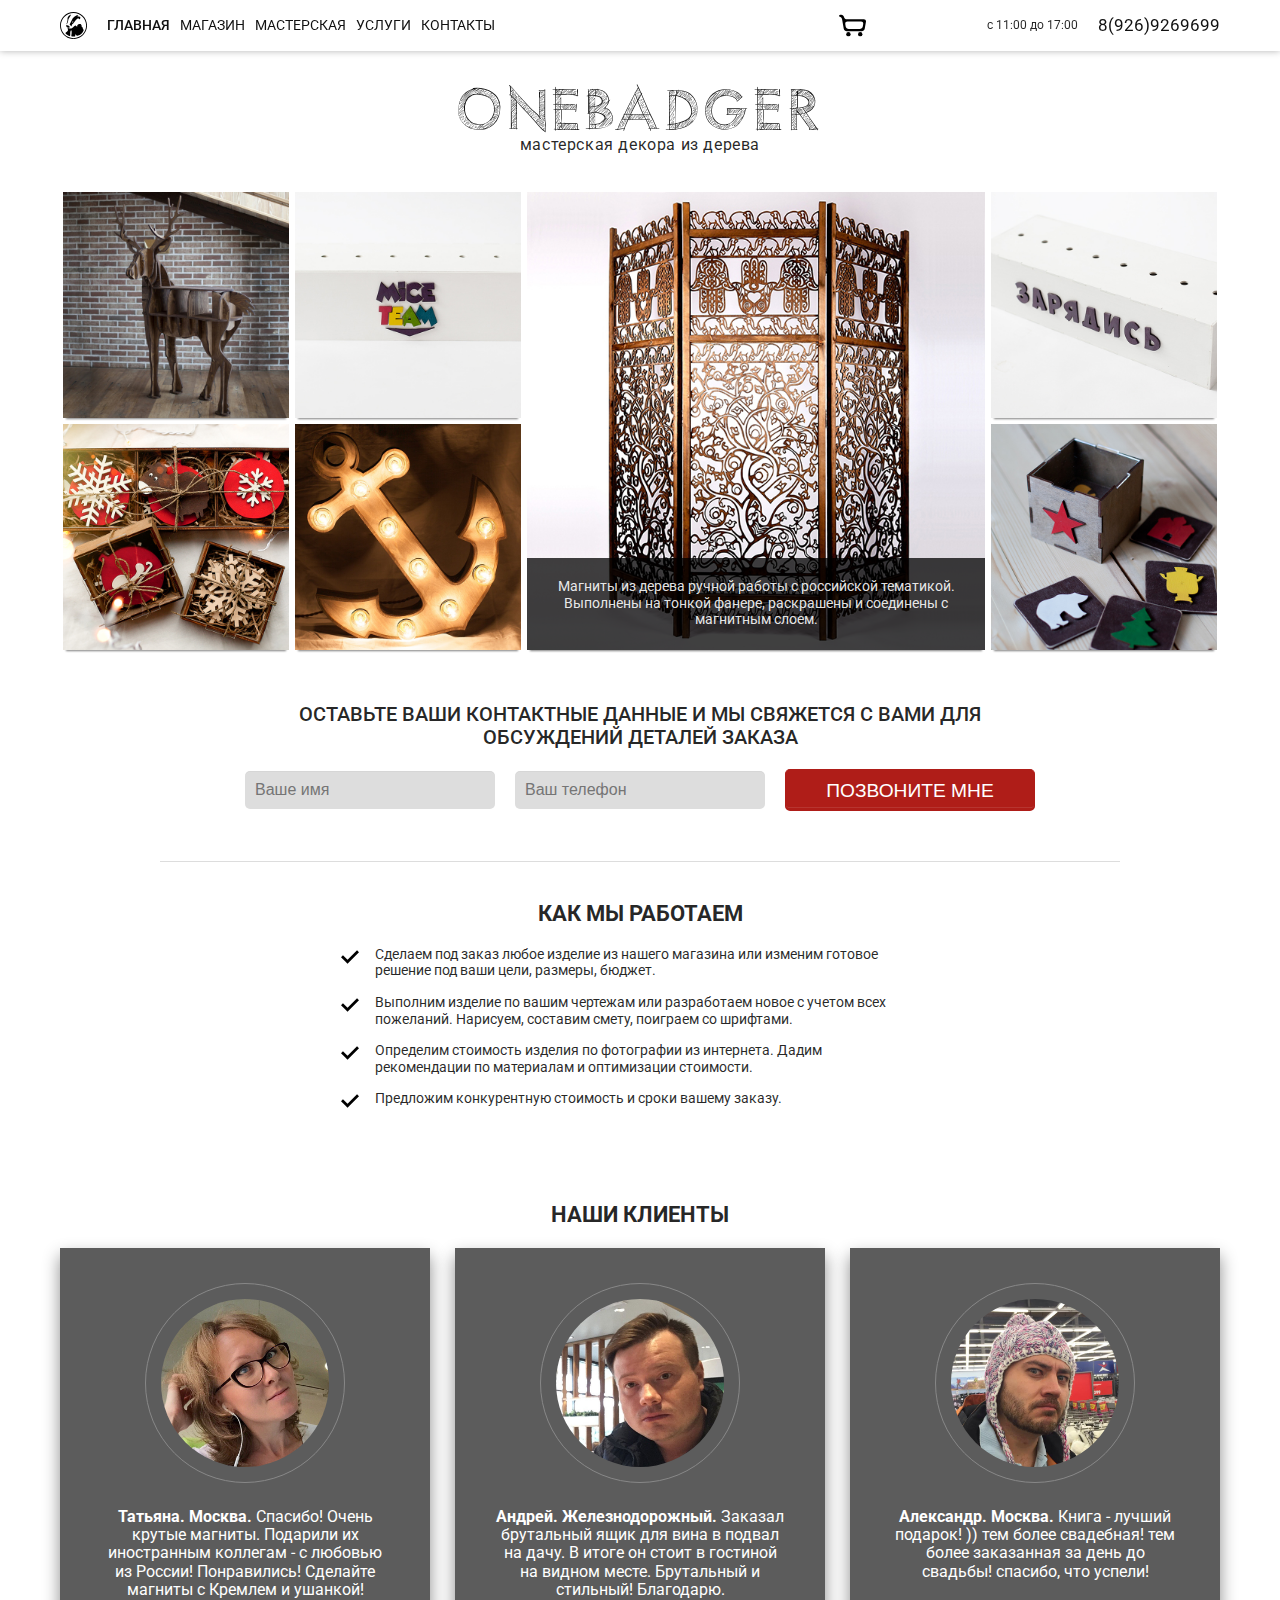
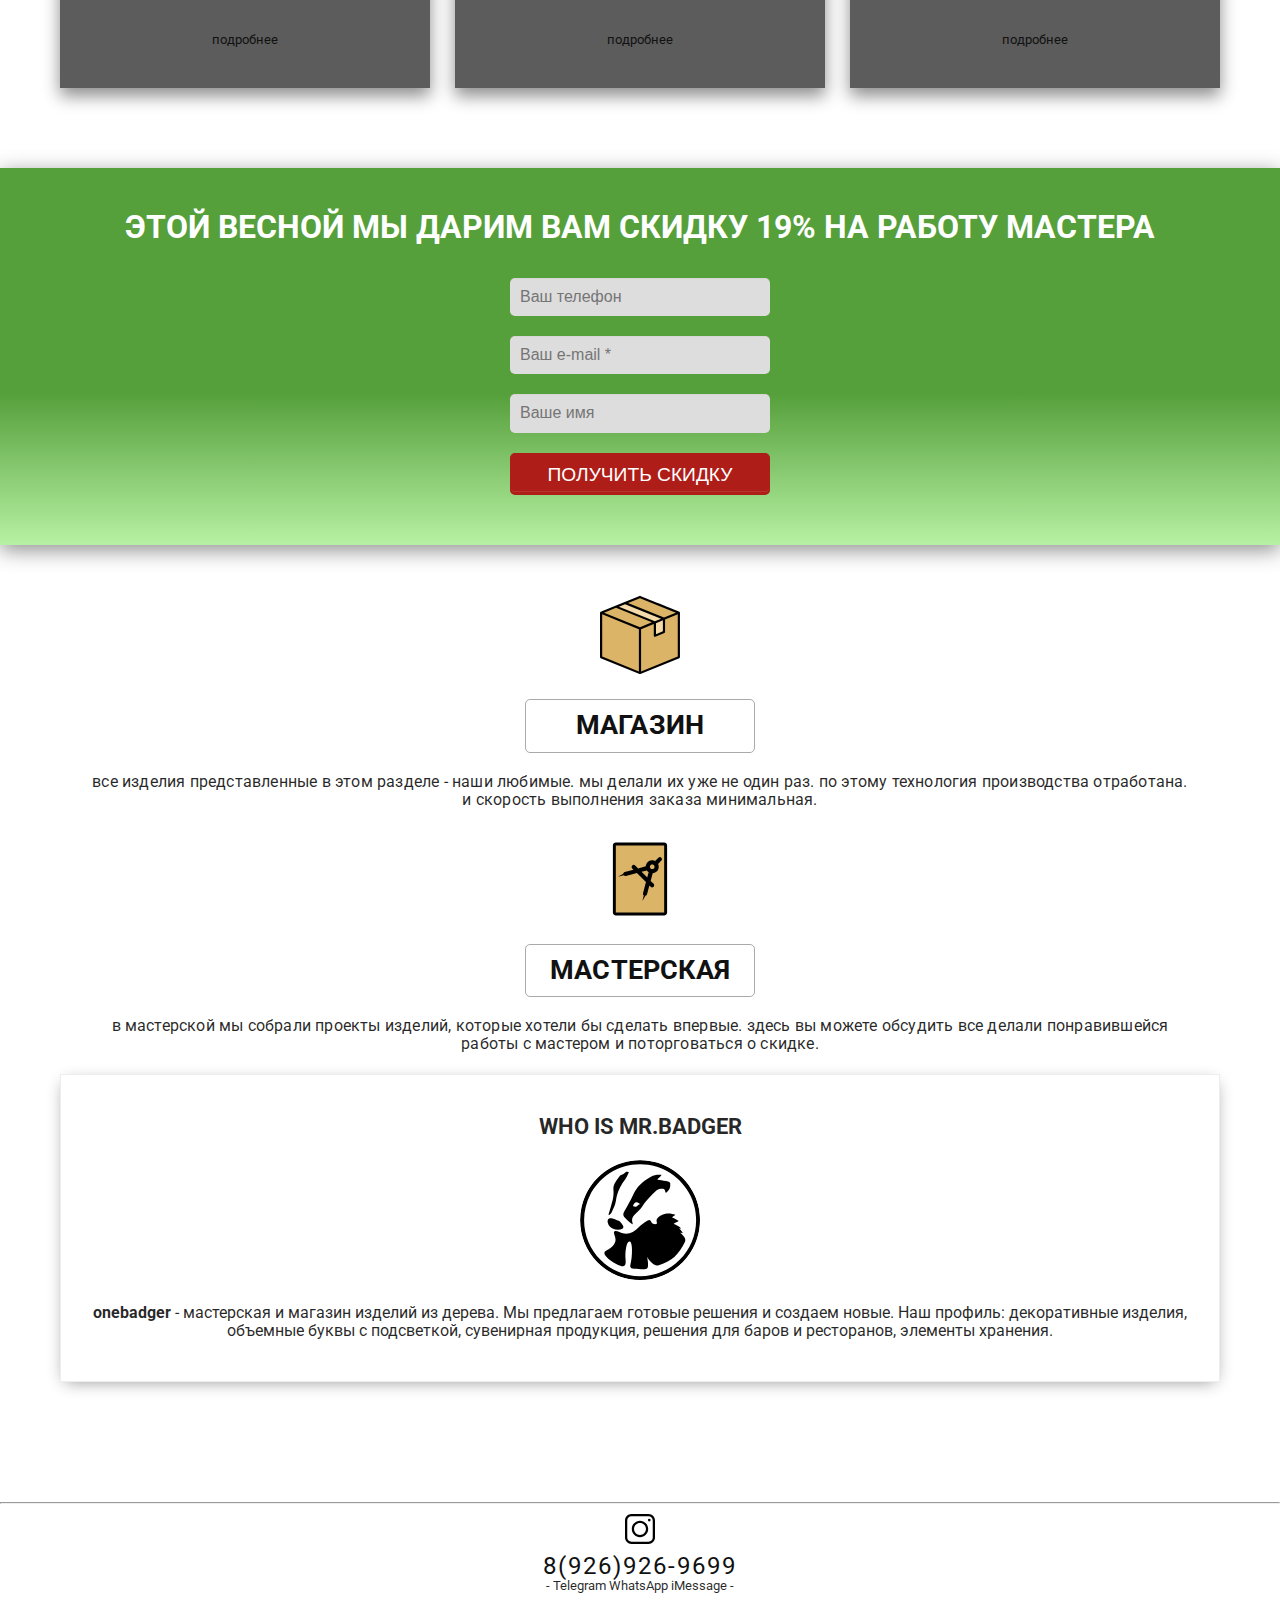
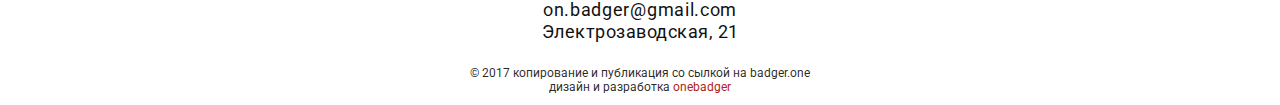
==== index.html @ 6c3d5187 "files update" ====
<!DOCTYPE html>
<html>
  <head>
  <meta charset="utf-8">
  <meta name="viewport" content="width=device-width, initial-scale=1.0">
  <meta name="robots" content="noindex,nofollow">
  <title>Badger wood workshop</title>
  <link href="https://fonts.googleapis.com/css?family=Arimo:400,700|Arsenal:400,700|Fira+Sans:400,500,700|Istok+Web:400,700|Open+Sans+Condensed:300,700|Roboto+Condensed:400,700|Roboto:400,500,700|Ubuntu+Condensed|Ubuntu:400,500,700&amp;subset=cyrillic" rel="stylesheet">
  <link rel="stylesheet" type="text/css" href="css/normalize.css">
  <link rel="stylesheet" type="text/css" href="css/main.css">
  <link rel="stylesheet" type="text/css" href="css/forms.css">
  <link rel="stylesheet" type="text/css" href="css/responsive.css">

  <script src="https://ajax.googleapis.com/ajax/libs/jquery/3.2.1/jquery.min.js"></script>
  <script type="text/javascript" src="js/jquery.maskedinput.min.js"></script>
</head>

<body>
  <div class="nav-wrapper js-index">
    <div class="nav-top">
      <div class="dropdown">
        <div id="hamburger" class="svg dropdown-btn">
          <span></span>
          <span></span>
          <span></span>
        </div>
        <div id="dropdown-menu" class="dropdown-content dropdown-item">
          <a href="index.html" class="link selected">ГЛАВНАЯ</a>
          <a href="shop.html" class="link">МАГАЗИН</a>
          <a href="workshop.html" class="link">МАСТЕРСКАЯ</a>
          <a href="services.html" class="link">УСЛУГИ</a>
          <a href="contacts.html" class="link">КОНТАКТЫ</a>
          <!--<a href="#">FAQ - ВОПРОСЫ</a>-->
          <!--<a href="#">КОРЗИНА</a>-->
        </div>
        <div id="navigation">
          <div class="nav-logo">
            <img src="img/badger.svg" class="svg">
          </div>
          <ul>
            <li>
              <p class="selected"><a href="index.html">ГЛАВНАЯ</a></p>
            </li>
            <li>
              <p><a href="shop.html">МАГАЗИН</a></p>
            </li>
            <li>
              <p><a href="workshop.html">МАСТЕРСКАЯ</a></p>
            </li>
            <li>
              <p><a href="services.html">УСЛУГИ</a></p>
            </li>
            <li>
              <p><a href="contacts.html">КОНТАКТЫ</a></p>
            </li>
          </ul>
        </div>
      </div>
      <div class="breadcrumb">
        <p class="text-500">ГЛАВНАЯ</p>
      </div>
      <div class="cart">
        <img src="img/ico-cart.svg" id="cart-icon" class="svg cart-btn">
        <div id="dropdown-cart" class="cart-content dropdown-item">
          <p class="text text-500">Для заказа изделия воспользуйтесь, пожалуйста, формой обратной связи в разделе <a href="contacts.html">КОНТАКТЫ</a></p>
          <br>
          <!--
            <table>
              <tr>
                <td>1.</td>
                <td>Ширма декоративная</td>
                <td>1 штука</td>
                <td>26.000р.</td>
              </tr>
              <tr>
                <td>2.</td>
                <td>Ящик для пива из фанеры</td>
                <td>20 штук</td>
                <td>9.000р.</td>
              </tr>
            </table>
            <h4>Оформить заказ</h4>
  -->
          <p class="text">Корзина покупок в процессе доработки. Приносим извинения за возможные неудобства.</p>
          <div class="cart-emoji"><img src="img/emoji/1f3ff.png"></div>
        </div>
      </div>
      <div class="phone">
        <p class="phone-time">с 11:00 до 17:00</p>
        <p class="phone-number"><a href="tel:+79269269699">8(926)9269699</a></p>
      </div>
    </div> <!-- /.nav-top -->
  </div> <!-- /.nav-wrapper -->
  <div class="wrapper">

    <div class="header">
      <div class="logo-box">
        <div class="logo"><a href="index.html">onebadger</a></div>
        <div class="logo-text">мастерская декора из дерева</div>
      </div>
      <div class="nav-main">
        <ul>
          <li>главная</li>
          <li>магазин</li>
          <li>мастерская</li>
          <li>услуги</li>
          <li>контакты</li>
        </ul>
      </div>
    </div> <!-- /.header -->


    <div id="portfolio" class="portfolio-slider">
      <div class="slider-col slider-col1">
        <div class="slider-item slider-item1">
          <div class="item-wrap">
            <img src="img/gallery06.jpg">
          </div>
        </div>
        <div class="slider-item slider-item2">
          <div class="item-wrap">
            <img src="img/gallery02.jpg">
          </div>
        </div>
        <div class="slider-item slider-item3">
          <div class="item-wrap">
            <img src="img/gallery08.jpg">
          </div>
        </div>
        <div class="slider-item slider-item4">
          <div class="item-wrap">
            <img src="img/gallery05.jpg">
          </div>
        </div>
      </div>
      <div class="slider-col slider-col2">
        <div class="slider-item slider-item5">
          <div class="item-wrap">
            <img src="img/gallery07.jpg">
            <img id="gallery-arr-left" class="portfolio-arr-left arrow arrow-left" src="img/arrow-left.svg">
            <img id="gallery-arr-right" class="portfolio-arr-right arrow arrow-right" src="img/arrow-right.svg">
            <div class="item-text">
              <p>Магниты из дерева ручной работы с российской тематикой. Выполнены на тонкой фанере, раскрашены и соединены с магнитным слоем.</p>
            </div>
          </div>

        </div>

      </div>
      <div class="slider-col slider-col3">
        <div class="slider-item slider-item6">
          <div class="item-wrap">
            <img src="img/gallery03.jpg">
          </div>
        </div>
        <div class="slider-item slider-item7">
          <div class="item-wrap">
            <img src="img/gallery01.jpg">
          </div>
        </div>
      </div>
    </div>

    <div class="call-me">
      <p class="call-me-text">Оставьте ваши контактные данные и мы свяжется с вами для обсуждений деталей заказа</p>
      <form class="form-call-me" action="/php/form1.php" method="post">
        <input type="text" name="user_name1" class="user-name1" required placeholder="Ваше имя">
        <input type="tel" name="user_phone1" class="phone-mask" required placeholder="Ваш телефон"> <!-- pattern="[0-9]{10,11}" -->
        <button type="submit">ПОЗВОНИТЕ МНЕ</button>
      </form>
    </div>
    <div class="horizon"></div>
    <div class="profit section margin-x margin-y">
      <h3>КАК МЫ РАБОТАЕМ</h3>
      <ul>
        <li>
          <p class="text">Сделаем под заказ любое изделие из нашего магазина или изменим готовое решение под ваши цели, размеры, бюджет.</p>
        </li>
        <li>
          <p class="text">Выполним изделие по вашим чертежам или разработаем новое с учетом всех пожеланий. Нарисуем, составим смету, поиграем со шрифтами.</p>
        </li>
        <li>
          <p class="text">Определим стоимость изделия по фотографии из интернета. Дадим рекомендации по материалам и оптимизации стоимости.</p>
        </li>
        <li>
          <p class="text">Предложим конкурентную стоимость и сроки вашему заказу.</p>
        </li>
      </ul>
    </div>
    <div class="clients section margin-x margin-y">
      <h3>НАШИ КЛИЕНТЫ</h3>
      <ul>
        <li>
          <img src="img/client01.jpg">
          <p><strong>Татьяна. Москва. </strong>Спасибо! Очень крутые магниты. Подарили их иностранным коллегам - с любовью из России! Понравились! Сделайте магниты с Кремлем и ушанкой!</p>
          <p class="client-item-link"><a href="#"><small>подробнее</small></a></p>
        </li>
        <li>
          <img src="img/client03.jpg">
          <p><strong>Андрей. Железнодорожный. </strong>Заказал брутальный ящик для вина в подвал на дачу. В итоге он стоит в гостиной на видном месте. Брутальный и стильный! Благодарю.</p>
          <p class="client-item-link"><a href="#"><small>подробнее</small></a></p>
        </li>
        <li>
          <img src="img/client02.jpg">
          <p><strong>Александр. Москва. </strong>Книга - лучший подарок! )) тем более свадебная! тем более заказанная за день до свадьбы! спасибо, что успели!</p>
          <p class="client-item-link"><a href="#"><small>подробнее</small></a></p>
        </li>
        <!--
          <li>
            <img src="img/600x600-2.jpg">
            <p><strong>Артем. Москва. </strong>Пивные ящики понравились. Сервис тоже. Макет, опытный образец, доработка, готовая продукт. Оперативно, качественно! Заказали еще для сидра. Рекомендую.</p>
            <p class="client-item-link"><a href="#"><small>подробнее</small></a></p>
          </li>
-->

      </ul>
    </div>
  </div>
  <div class="main-offer">
    <h1>ЭТОЙ ВЕСНОЙ МЫ ДАРИМ ВАМ СКИДКУ
      <!--<span>20</span>-->19% НА РАБОТУ МАСТЕРА</h1>
    <img src="img/600x600-1.jpg">
    <form action="/php/form2.php" method="post">
      <input type="tel" name="user_phone2" class="phone-mask" placeholder="Ваш телефон"> <!-- pattern="[0-9]{10,11}" -->
      <input type="email" id="email2" name="user_email2" required placeholder="Ваш e-mail *">
      <input type="text" id="name2" name="user_name2" placeholder="Ваше имя">
      <button type="submit">ПОЛУЧИТЬ СКИДКУ</button>
    </form>
  </div>

  <div class="wrapper">
    <div class="internal-links margin-x">
      <div class="shop-link">
        <img src="img/ico-box.svg">
        <h3 class="link-header"><a href="shop.html">МАГАЗИН</a></h3>
        <p>все изделия представленные в этом разделе - наши любимые. мы делали их уже не один раз. по этому технология производства отработана. и скорость выполнения заказа минимальная.</p>
      </div>
      <div class="workshop-link">
        <img src="img/ico-divider.svg">
        <h3 class="link-header"><a href="workshop.html">МАСТЕРСКАЯ</a></h3>
        <p>в мастерской мы собрали проекты изделий, которые хотели бы сделать впервые. здесь вы можете обсудить все делали понравившейся работы с мастером и поторговаться о скидке.</p>
      </div>
    </div>
    <div class="about section margin-x">
      <h3>WHO IS MR.BADGER</h3>
      <img src="img/badger.svg">
      <p><strong>onebadger</strong> - мастерская и магазин изделий из дерева. Мы предлагаем готовые решения и создаем новые. Наш профиль: декоративные изделия, объемные буквы с подсветкой, сувенирная продукция, решения для баров и ресторанов, элементы хранения.</p>
    </div>
    <div class="questions section">
    </div>
  </div> <!-- /.wrapper -->
  <hr>

  <div class="js-media"></div> <!-- javascript mediaqueri breakpoint -->

  <footer class="margin-x">
    <div class="social-icons">
      <a href="https://www.instagram.com/onebadger/" target="_blank"><img class="ico-instagram" src="img/ico-instagram.svg"></a>
    </div>
    <div class="nav-footer"></div>
    <div class="footer-contacts">
      <p class="footer-phone"><a href="tel:+79269269699">8(926)926-9699</a></p>
      <p class="footer-messengers">- Telegram WhatsApp iMessage -</p>
      <p class="text-enlarged footer-mail"><a href="mailto:on.badger@gmail.com">on.badger@gmail.com</a></p>
      <p class="text-enlarged footer-address"><a href="#">Электрозаводская, 21</a></p>
    </div>
    <div class="copyright">&copy; 2017 копирование и публикация со сылкой на badger.one</div>
    <div class="developer">дизайн и разработка <a href="mailto:yakov.barsukov@gmail.com">onebadger</a></div>
  </footer>

  <!--    <script src="js/portfolioList.js"></script>-->
  <!--
    <script src="js/shopList.js"></script>
    <script src="js/schmList.js"></script>
-->
  <script src="js/app.js"></script>

</body></html>
---- css/main.css ----
/********** Web Fonts **********/

@font-face {
  font-family: 'Wolfganger';
  src: url('../fonts/Wolfganger.otf');
}

@font-face {
  font-family: 'pwscratchedfont';
  src: url('../fonts/pwscratchedfont.medium.ttf');
}


/********** GENERAL RULES **********/

* {
  box-sizing: border-box;
  margin: 0;
  padding: 0;
}

body {
  color: rgba(0, 0, 0, .85);
  font-family: 'Roboto';
  padding-top: 51px;
}

a {
  text-decoration: none;
  color: #111;
}

img {
  max-width: 100%;
}

.js-media {
  display: none;
  /* javascript mediaqueri breakpoint */
}

.svg {
  display: block;
}

.horizon {
  border-bottom: 1px solid #ddd;
  width: 80%;
  margin: 0 auto;
}



/********** COMMON RULES **********/

.wrapper {
  margin: 0 auto;
  max-width: 1200px;
  /* 500px - mobile width imitation / 1000px */
  display: flex;
  flex-direction: column;
  min-height: calc(100vh - 266px);
  /* sticky footer */
}

.margin-x {
  margin-left: 20px;
  margin-right: 20px;
}

margin-y {
  margin-top: 30px;
  margin-bottom: 30px;
}

/*
.padding-x {
  padding-left: 20px;
  padding-right: 20px;
}
*/

.text {
  font-size: .9rem;
}

.text-500 {
  font-weight: 500;
}

.text-600 {
  font-weight: 600;
}

.text-enlarged {
  font-size: 1.13rem;
}

.selected {
  font-weight: 500;
}

/* section */

.section {
  padding: 30px 0;
}

.section h3 {
  font-size: 1.35rem;
  text-align: center;
  padding-bottom: 20px;
}




/******************** PAGE ********************/
/* index.html */

/********** NAV-TOP (fixed) **********/
.nav-wrapper {
  position: fixed;
  top: 0;
  /*  left: 0;*/
  z-index: 1;
  width: 100%;
  background-color: rgba(255, 255, 255, .97);
  -webkit-box-shadow: 0 0 7px rgba(0, 0, 0, 0.3);
  -moz-box-shadow: 0 0 7px rgba(0, 0, 0, 0.3);
  box-shadow: 0 0 7px rgba(0, 0, 0, 0.3);
}

.nav-top {
  max-width: 1200px;
  /* 500px - mobile width imitation / 1000px */
  margin: 0 auto;


  display: flex;
  justify-content: space-between;
  align-items: center;


  /*  width: 100%;*/
  padding: 12px 20px;

}


.breadcrumb,
.phone-time {
  display: none;
}

.breadcrumb p {
  font-size: 0.85em;
}

.dropdown img {
  width: 20px;
  height: 20px;
}

.cart img {
  width: 27px;
  height: 27px;
}

.phone {
  display: flex;
}

/***** animated hamburger by Jesse Couch *****/

#hamburger {
  width: 25px;
  height: 23px;
  position: relative;
  display: block;
  -webkit-transform: rotate(0deg);
  -moz-transform: rotate(0deg);
  -o-transform: rotate(0deg);
  transform: rotate(0deg);
  -webkit-transition: .5s ease-in-out;
  -moz-transition: .5s ease-in-out;
  -o-transition: .5s ease-in-out;
  transition: .5s ease-in-out;
  cursor: pointer;
}

#hamburger span {
  display: block;
  position: absolute;
  height: 4px;
  width: 100%;
  background: #444;
  border-radius: 2px;
  opacity: 1;
  left: 0;
  -webkit-transform: rotate(0deg);
  -moz-transform: rotate(0deg);
  -o-transform: rotate(0deg);
  transform: rotate(0deg);
  -webkit-transition: .25s ease-in-out;
  -moz-transition: .25s ease-in-out;
  -o-transition: .25s ease-in-out;
  transition: .25s ease-in-out;
}

#hamburger span:nth-child(1) {
  top: 0px;
  -webkit-transform-origin: left center;
  -moz-transform-origin: left center;
  -o-transform-origin: left center;
  transform-origin: left center;
}

#hamburger span:nth-child(2) {
  top: 9px;
  -webkit-transform-origin: left center;
  -moz-transform-origin: left center;
  -o-transform-origin: left center;
  transform-origin: left center;
}

#hamburger span:nth-child(3) {
  top: 18px;
  -webkit-transform-origin: left center;
  -moz-transform-origin: left center;
  -o-transform-origin: left center;
  transform-origin: left center;
}

#hamburger.open span:nth-child(1) {
  -webkit-transform: rotate(45deg);
  -moz-transform: rotate(45deg);
  -o-transform: rotate(45deg);
  transform: rotate(45deg);
  top: 0px;
  left: 4px;
}

#hamburger.open span:nth-child(2) {
  width: 0%;
  opacity: 0;
}

#hamburger.open span:nth-child(3) {
  -webkit-transform: rotate(-45deg);
  -moz-transform: rotate(-45deg);
  -o-transform: rotate(-45deg);
  transform: rotate(-45deg);
  top: 18px;
  left: 4px;
}

/***** dropdown button *****/

/*navigation*/

#navigation,
.nav-logo {
  display: none;
}

#navigation ul {
  display: flex;
  list-style: none;
}

#navigation ul li {
  padding-right: 10px;
}

#navigation ul li p {
  font-size: 0.85em;
}

#navigation ul li p:hover {
  font-weight: 500;

}

/*

class to appear with 0 opacity
class to show with 100 opacity - animation (set timeout)
clear timeout for the purpouse ot user clicks to fasr

*/

#hamburger a {
  display: block;
}

#dropdown-menu {

  transition-duration: 5s;
}

.dropdown-content {
  display: none;

  position: absolute;
  top: 51px;
  left: 0px;

  width: 100%;
  padding: 20px;
  background-color: rgba(255, 255, 255, .97);
  box-shadow: 0px 8px 16px 0px rgba(0, 0, 0, 0.25);
  z-index: 1;
  transition-duration: 5s;
}

.dropdown-content a {
  color: #000;
  padding: 7px 15px;
  text-decoration: none;
  display: block;
  font-size: 0.9em;
}

.dropdown-content a:hover {
  font-weight: 500;
}

/*
.dropdown-content a:nth-child(6) {
  background-image: url('../img/ico-cart.svg');
  background-repeat: no-repeat;
  background-size: 25px 25px;
  background-position: 110px center;
}
*/

.dropdown-btn,
.cart-btn,
.phone-number {
  cursor: pointer;
}

/***** cart *****/

.cart-content {
  display: none;

  position: absolute;
  top: 51px;
  left: 0px;

  width: 100%;
  padding: 20px;
  background-color: rgba(255, 255, 255, .97);
  box-shadow: 0px 8px 16px 0px rgba(0, 0, 0, 0.25);
  z-index: 1;
  padding-left: 25%;
  /* mobile width imitation / del */
}

.cart-content table {
  width: 100%;
}

.show {
  display: block;
  /* app.js addClass to .dropdown-content & cart-content onclick */
}

.cart-emoji {
  padding: 10px 0 0 40%;
}

/***** phone *****/

.phone-number {
  font-size: 1.05em
}


/***** flex grow items *****/


.dropdown {
  flex-grow: 4;
}

.cart {
  flex-grow: 1;
}

.phone {
  flex-grow: 0;
}



/********** HEADER **********/

/***** logo *****/

.logo-box {
  text-align: center;
  padding: 15px 0;
  margin-bottom: 5px;
}

.logo {
  font-family: 'pwscratchedfont';
  font-size: 2.4em;
}

.logo-text {
  margin-top: -8px;
  letter-spacing: 1.2px;
}


/***** navigation *****/

.nav-main {
  display: none;
}



/********** GALLERY **********/


.shop-gallery {
  position: relative;
  box-shadow: 0px 5px 20px 0px rgba(0, 0, 0, 0.45);
}

.arrow {
  position: absolute;
  width: 40px;
  border-radius: 50%;
  background-color: rgba(0, 0, 0, .5);
  padding: 10px;
  cursor: pointer;
}

.arrow-left,
.shop-arrow-left {
  top: calc(50% - 35px);
  left: 2%;
}

.arrow-right,
.shop-arrow-right {
  top: calc(50% - 35px);
  right: 2%;
}

.gallery img,
.shop-gallery img {
  display: block;
}

.gallery p,
.shop-gallery p {
  position: absolute;
  bottom: 0;
  text-align: center;
  padding: 20px 10px;
  background-color: rgba(0, 0, 0, .5);
  color: rgba(255, 255, 255, .8);
}

.preview-cart {
  position: absolute;
  top: 3%;
  right: 3%;
  text-align: center;
  padding: 5px;
  background-color: rgba(0, 0, 0, .3);
  color: rgba(255, 255, 255, .8);
  border-radius: 15%;
}

.preview-cart img {
  height: 30px;
}

.preview-info {
  position: absolute;
  top: 3%;
  left: 3%;
  text-align: center;
  padding: 5px;
  background-color: rgba(0, 0, 0, .3);
  color: rgba(255, 255, 255, .8);
  border-radius: 15%;
}

.preview-info img {
  height: 30px;
}



/********** GALLERY WIDE **********/



/*
.portfolio-slider {
    padding: 0 20px
  }
*/

.portfolio-slider img {
  display: block;
  max-width: 100%
}

.portfolio-slider {
  display: flex;
  flex-wrap: nowrap;
}

.slider-col {
  display: flex;
  flex-wrap: wrap;

}

.slider-col1,
.slider-col3 {
  display: none;
}


.slider-col2 {
  /*  flex-basis: 100%;*/
}

.slider-col3 {
  /*  position: relative;*/
}



.item-wrap {
  position: relative;

}

.item-text {
  display: none
}

.item-text p {
  align-self: center;
  padding: 0 15px;
  font-size: 0.85em;
}

.slider-item1,
.slider-item2,
.slider-item3,
.slider-item4 {
  flex-basis: 50%;
}

.slider-item {
  overflow: hidden;
  padding: 3px;
}

.item-wrap {
  overflow: hidden;
  box-shadow: 0 4px 2px -3px grey;
  position: relative;
}

.slider-col1 img,
.slider-col3 img {
  cursor: pointer;
  position: relative;
}

.slider-col1 img:hover,
.slider-col3 img:hover {
  -webkit-transition: -webkit-transform 1.8s;
  -webkit-transform: scale(1.05);
  opacity: 0.8;
}


/*
.slider-col3 img:hover {
  transform: scale(1.05)
}
*/


/*
.slider-col1 {
  max-width: 400px
}

.slider-col1 img {
  max-width: 200px
}

.slider-col2 {
  max-width: 400px
}

.slider-col3 {
  max-width: 200px
}
*/



/********** CALL-ME FORM **********/


.call-me-text,
.user-name1 {
  display: none;
}

.call-me {
  /*  margin: 10px 0 0;*/
}

.form-call-me {
  display: flex;
  flex-direction: column;
  margin-bottom: 20px;
}


/********** PROFIT **********/

.profit {

  /*  margin: 0 auto;*/
}

.profit ul {
  max-width: 600px;
  margin: 0 auto;
  list-style: none;
  padding-left: 0;
}

.profit ul li {
  padding-bottom: 15px;
  padding-left: 35px;
  padding-right: 15px;
  background-image: url('../img/ico-done.svg');
  background-repeat: no-repeat;
  background-size: 20px 20px;
  background-position: left top;
}

/********** CLIENTS **********/

.clients {
  margin: ; /*check mobile margins*/
}

.clients ul {
  display: flex;
  list-style: none;
  padding-left: 0;
  text-align: center;
}

.clients ul li {
  background-color: rgba(0, 0, 0, .64);
  box-shadow: 0px 8px 16px 0px rgba(0, 0, 0, 0.45);
  color: #fff;
  padding: 25px;
  
  display: flex;
  flex-direction: column;
  flex: 1;
  align-items: center;
}

.clients ul li:nth-child(1),
.clients ul li:nth-child(2) {
/*  margin-right: 25px;*/
}

.clients ul li:nth-child(2),
.clients ul li:nth-child(3) {
  display: none;
}

.clients ul li img {
  max-width: 200px;
  max-height: 200px;
  border: 1px solid #888;
  border-radius: 50%;
  margin: 10px;
  padding: 15px;
/*  align-self: center*/
}

.clients ul li p {
  padding: 15px
}

.client-item-link {
  margin-top: auto;
}



  


/********** MAIN OFFER **********/


.main-offer {
  text-align: center;
  margin-top: 40px;
  padding: 20px;
  /*  background-color: rgb(180,180,180);*/
  background: linear-gradient(#56a03c 60%, #b7f1a3);
  box-shadow: 0px 5px 20px 0px rgba(0, 0, 0, 0.45);
  color: #fff
}

.main-offer span {
  color: green;
}

.main-offer img {
  display: none;
}

.main-offer p {
  margin-top: -10px;
}

/********** INTERNAL LINKS **********/

.internal-links {
  text-align: center;
  margin-top: 40px;
  letter-spacing: 0.2px;
}

.internal-links div {
  margin-bottom: 10px
}

.internal-links img {
  max-width: 100px;
  padding: 10px;
}

.internal-links p {
  padding: 10px 30px;
}

.link-header {
  font-weight: 700;
  font-size: 1.7em;
  padding: 10px;
  border: 1px solid #aaa;
  border-radius: 5px;
  max-width: 230px;
  margin: 10px auto;
  cursor: pointer;
}

/***** shop *****/

/***** workshop *****/



/********** ABOUT **********/

.about {
  text-align: center;
  margin-bottom: 40px;
  padding: 30px;
  border: 1px solid #eee;
  box-shadow: 0px 4px 16px -5px rgba(0, 0, 0, 0.45);
}

.about img {
  border-radius: 50%;
  max-width: 120px;
}

.about p {
  padding-top: 20px;
}



/********** FOOTER **********/

footer {
  text-align: center;
  padding-top: 10px;
}

.social-icons img {
  width: 30px;
  height: 30px;
}

social-icons a:hover {
  background-color: red;
}

.footer-phone {
  font-size: 1.13em;
  /*  font-weight: 500;*/
  letter-spacing: 2px;

  margin-top: 5px;
  /*  text-align: center*/
}

.footer-phone a {
  display: inline-block;
  font-size: 1.3em;
  padding: 0;
  margin: 0;
}

.footer-messengers {
  font-size: 0.8em;
  margin-top: -1px
}

.footer-mail {
  letter-spacing: 0.7px;
  padding-top: 6px
}

.footer-address {
  letter-spacing: 0.5px;
  padding: 1px 0 15px;
}

.copyright {
  font-size: 0.75em;
  padding-top: 10px;
}

.developer {
  font-size: 0.75em;
  padding-bottom: 10px;
}

.developer a {
  color: firebrick;
}


/******************** PAGE ********************/
/* shop.html */

.section-text {
  text-align: center;
}

.select-wrapper {
  display: flex;
  flex-direction: column;
}

.select-wrapper p {
  align-self: center;
  padding: 30px 0 15px;
}

.select-box {
  align-self: center;

  background: url(../img/select-arrow-open.png) no-repeat right center;
  /* 96% 0 */
  height: 30px;
  width: 310px;
  overflow: hidden;
  background-color: #eee;

  /*  text-align: center;*/
  border-radius: 20px;
  margin-bottom: 20px;
}

.select-box select {
  background: transparent;
  border: none;
  /*   height: 29px;*/
  padding: 5px;
  /* If you add too much padding here, the options won't show in IE */
  width: 320px;

  /*  border: 1px solid #ccc;*/
  /*  border-radius: 14px;*/
  font-size: 21px;
  height: 33px;
  color: #222;
  margin-left: 10px;

}



.select_box {
  display: flex;
  flex-direction: row;
  justify-content: space-around;

}

.tags select {
  /*height: 50px*/
}





.tags {
  background: url('../img/arrow-down.svg') no-repeat 80% 50%;
  background-size: 30px 30px;
  background-color: red;
  height: 46px;
  overflow: hidden;
  /*  max-width: 10%;*/
}


.tags select {
  border: none;
  color: #fff;
  background: transparent;
  /*  font-size: 1.1em;*/
  /*  font-weight: bold;*/
  /*  padding: 0px 10px 2px;*/
  width: 30px;
  height: 29px;
  -webkit-appearance: none;
}

.other-goods h2 {
  text-align: center;
  margin-top: 40px
}





/******************** PAGE ********************/
/* contacts.html */

.contacts {
  text-align: center;
  margin: 20px 0;
}

.contacts h1 {
  font-size: 1.3em
}

.contacts-phone {
  background: url('../img/ico-phone.svg') no-repeat;
}

.contacts-mail {
  background: url('../img/ico-mail.svg') no-repeat;
}

.contacts-address {
  background: url('../img/ico-location2.svg') no-repeat;
}

.contacts-phone,
.contacts-mail,
.contacts-address {
  background-size: 20px 22px;
  background-position: calc(50% - 130px) 0;
  padding-bottom: 5px;
  font-size: 1.2em
}

.contacts-messengers {
  font-size: 0.7em
}

.contact-form {
  text-align: center;
  margin-top: 20px;
  padding: 20px 10px;
  /*  background-color: rgb(180,180,180);*/
  /*  background: linear-gradient(#56a03c 60%, #b7f1a3);*/
  box-shadow: 0px 5px 20px 0px rgba(0, 0, 0, 0.45);
  color: #000;
}



/******************** PAGE ********************/
/* workshop.html */



/******************** PAGE ********************/
/* 404 error */



/* call-me forms */

.thanks h1 {
  font-size: 1.5em;
  font-weight: 500;
  padding: 10px;
  margin: 30px 0 0;
  text-align: center;
}

.thanks p {
  font-size: 1.1em;
  margin: 0 0 40px;
  text-align: center;
}
---- css/forms.css ----
form {
  max-width: 300px;
  margin: 10px auto;
  padding: 10px 20px;
  background: transparent;
  border-radius: 8px;
  text-align: left;
}

input[type="text"],
input[type="password"],
input[type="date"],
input[type="datetime"],
input[type="email"],
input[type="number"],
input[type="search"],
input[type="tel"],
input[type="time"],
input[type="url"],
textarea,
select {
  background: rgba(255,255,255,0.1);
  border: none;
  border-radius: 5px;
  font-size: 1.0em;
  height: auto;
  margin: 10;
  outline: 0;
  padding: 10px;
  width: 100%;
  background-color: #ddd;
  color: #111;
  box-shadow: 0 1px 0 rgba(0,0,0,0.03) inset;
  margin-bottom: 20px;
}

button {
  padding: 10px 19px 6px 19px;
  color: #fff;
  background-color: #af1d18;
  font-size: 1.2em;
  text-align: center;
  font-style: normal;
  border-radius: 5px;
  width: 100%;
  border: 1px solid #af1d18;
  border-width: 1px 1px 3px;
  box-shadow: 0 -1px 0 rgba(255,255,255,0.1) inset;
  margin-bottom: 10px;
}
---- css/responsive.css ----
/* 320 768 960 1280 1440 */


/*

#### #### ####
   # #    #  #
#### #### #  #
   # #  # #  # ### # #
   # #  # #  # # #  #
#### #### #### ### # #
               #
*/


@media (min-width: 360px) {

  .dropdown {
    flex-grow: 0;
    padding-right: 15px;
  }

  .breadcrumb {
    display: block;
    flex-grow: 10;
  }

  .cart {
    flex-grow: 5;
  }

  .phone {
    flex-grow: 0;
  }

  .item-text {
    display: flex;
    position: absolute;
    bottom: 0;
    text-align: center;
    height: 25%;
    background-color: rgba(0, 0, 0, .75);
    color: rgba(255, 255, 255, .9);
  }



}


/*

#  # #### ####
#  # #    #  #
#### #### #  #
   #    # #  # ### # #
   #    # #  # # #  #
   # #### #### ### # #
               #
*/




@media (min-width: 450px) {

  .dropdown {
    flex-grow: 0;
    padding-right: 20px
  }

  .cart {
    flex-grow: 5;
  }

  .phone {
    flex-grow: 0;
  }



  .portfolio-slider {
    padding: 0 20px
  }



  .item-text {
    height: 20%
  }

  .item-text p {
    font-size: 0.9em;
  }

  .call-me {
    margin: 15px 0 0;
  }

  .profit ul li {
    padding-right: 25px
  }

}

/*

#### #### ####
#    #    #  #
#### #### #  #
#  # #  # #  # ### # #
#  # #  # #  # # #  #
#### #### #### ### # #
               #
*/

@media (min-width: 600px) {


  /***** logo *****/

  .logo-box {
    padding: 20px 0;
  }

  .logo {
    font-size: 2.6em;
  }

  .logo-text {
    letter-spacing: 1.0px;
  }

  #gallery-arr-left,
  #gallery-arr-right {
    display: none;
    /*    opacity: 0;*/
  }

  .slider-col1 {
    display: flex;
  }

  .slider-col1,
  .slider-col2 {
    flex-basis: 50%;
  }

  .item-text {
    height: 30%
  }

  .item-text p {
    font-size: 0.8em;
  }

  .clients ul li:nth-child(2) {
    display: flex;
  }

  .clients ul li:nth-child(1) {
    margin-right: 15px;
  }
}

/*

#### #### ####
   # #  # #  #
   # #  # #  #
   # #  # #  # ### # #
   # #  # #  # # #  #
   # #### #### ### # #
               #
*/

@media (min-width: 700px) {

  .js-media {
    display: inline;
    /* javascript mediaqueri breakpoint */
  }



  #hamburger,
  .breadcrumb {
    display: none;

  }

  #navigation {
    display: flex;
    align-items: center;
  }

  .dropdown {
    flex-grow: 5;
  }

  .item-text {
    height: 25%
  }

  .item-text p {
    font-size: 0.85em;
  }

  .call-me-text {
    display: block;
    text-align: center;
    font-size: 1.1em;
    padding: 0 20px;
    text-transform: uppercase;
    max-width: 80%;
    margin: 0 auto;
    font-weight: 500;
    padding: 20px 20px 0;
    /*    color: #333*/
  }

  .call-me {
    margin-top: 20px;
  }

  .form-call-me {
    max-width: none;
    flex-direction: row;
    justify-content: center;
    width: 100%;
    margin-bottom: 30px
      /*
    align-items: center;
    align-self: center;
    align-content: center
*/

  }

  .form-call-me input,
  .form-call-me button {
    margin: auto 10px;
    max-width: 250px;

    /*    align-self: center;*/
    /*    align-items: center;*/
    /*    align-content: center;*/
  }

}

/*

#### #### ####
#  # #    #  #
#### #### #  #
#  #    # #  # ### # #
#  #    # #  # # #  #
#### #### #### ### # #
               #
*/

@media (min-width: 850px) {



  .dropdown {
    flex-grow: 13;
  }

  .phone-time {
    display: inline;
    font-size: 0.75em;
    padding-right: 20px;
    align-self: center
  }

  /***** logo *****/

  .logo-box {

    padding: 25px 0;
  }

  .logo {
    font-size: 3.4em;
  }

  .logo-text {
    letter-spacing: 0.6px;
  }




  .item-text {
    height: 20%
  }

  .item-text p {
    font-size: 0.9em;
  }

  .call-me-text {
    max-width: 70%;
    font-size: 1.2em;
  }
  
  .clients ul li:nth-child(3) {
    display: flex;
  }

  .clients ul li:nth-child(2) {
    margin-right: 15px;
  }



}

/*

  ## #### #### ####
 # # #  # #  # #  #
#  # #  # #  # #  #
   # #  # #  # #  # ### # #
   # #  # #  # #  # # #  #
   # #### #### #### ### # #
                    #
*/

@media (min-width: 1000px) {

  .section {
    padding: 40px 0
  }

  .nav-logo {
    display: block;
    padding-right: 20px;


  }

  .logo-box {

    padding: 30px 0;
    margin-bottom: 5px;
  }

  .logo {
    font-size: 3.4em;
  }




  .slider-col3 {
    display: flex;
  }

  .slider-col1,
  .slider-col2 {
    flex-basis: 40%;
  }

  .slider-col3 {
    flex-basis: 20%;
    position: relative;
  }

  .item-text {
    height: 20%;
  }



  .nav-logo img {
    width: 27px;
    height: 27px;
  }


  .user-name1 {
    display: block;
  }

  .call-me {
    margin-top: 30px;
  }

  .form-call-me {
    margin-bottom: 40px
  }

  .call-me-text {
    max-width: 65%;
    font-size: 1.25em;
  }
  
  .clients ul li:nth-child(1),
  .clients ul li:nth-child(2) {
    margin-right: 25px;
  }
}
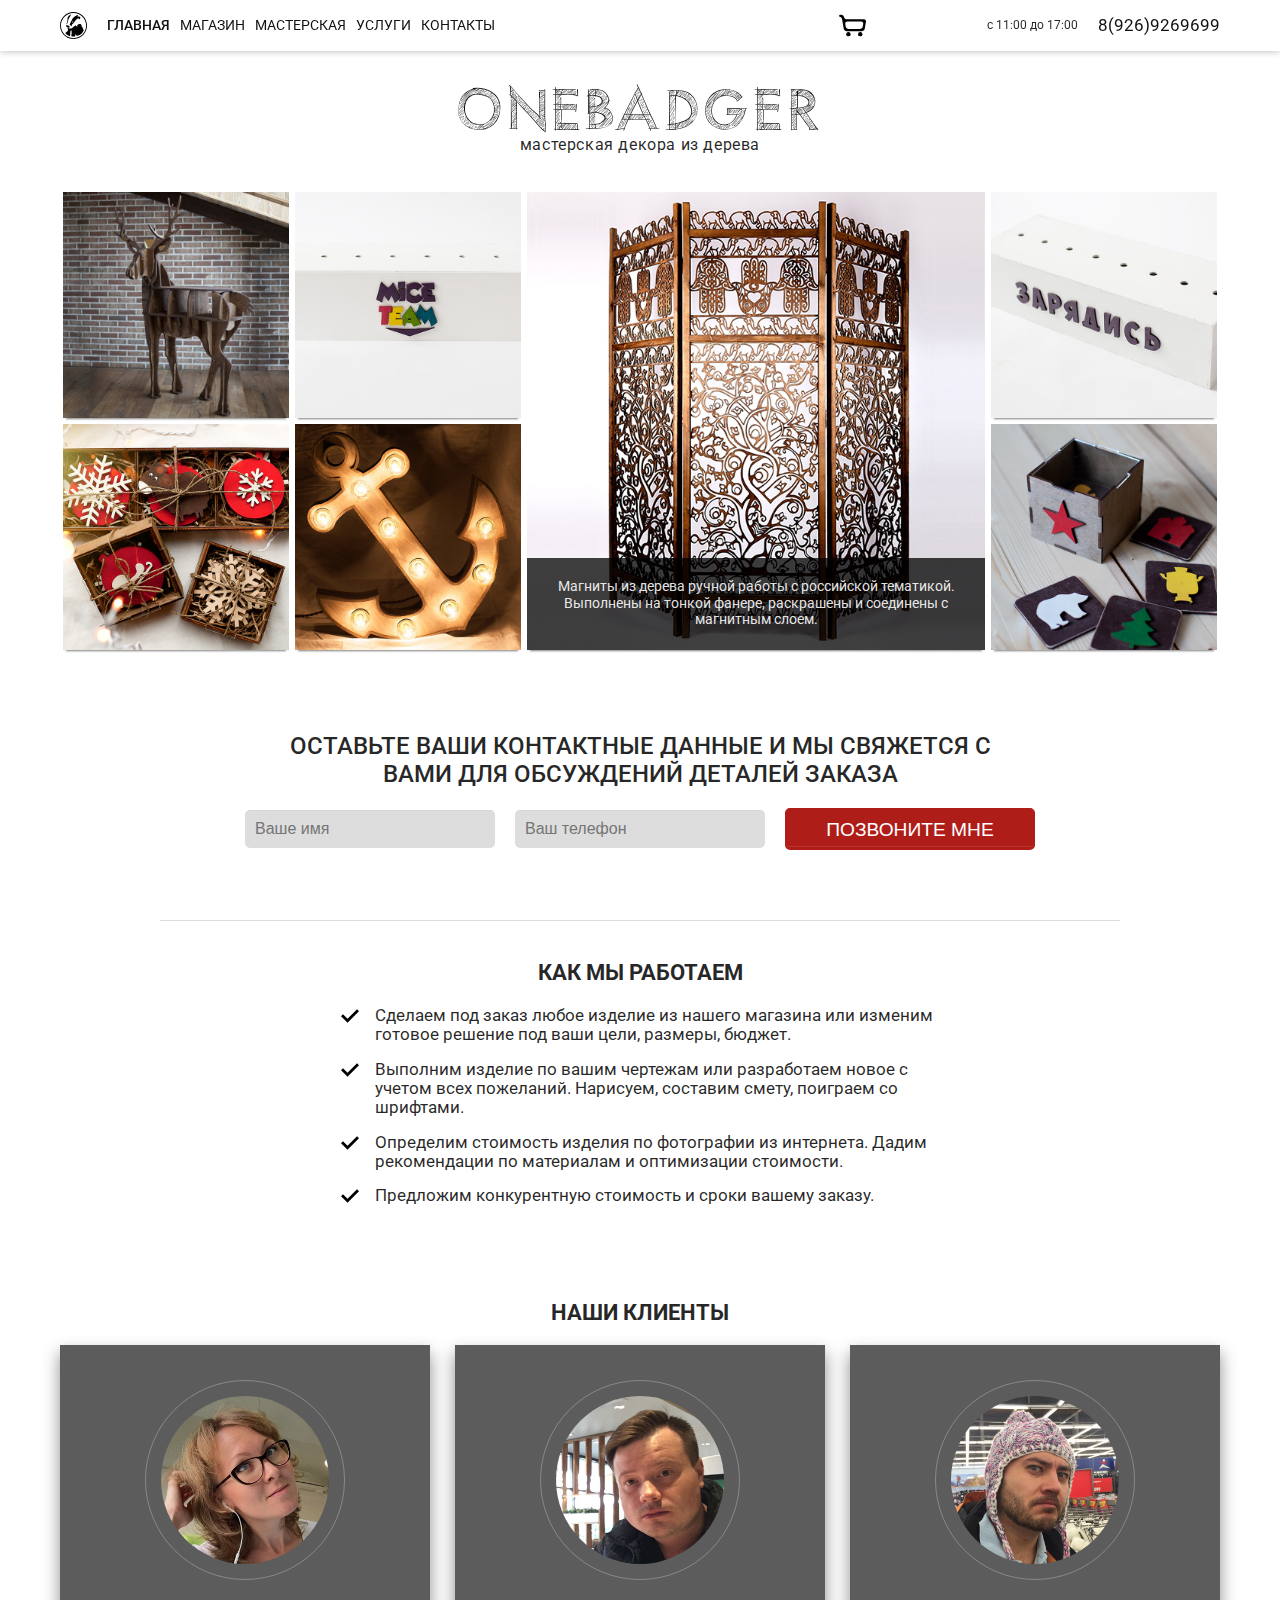
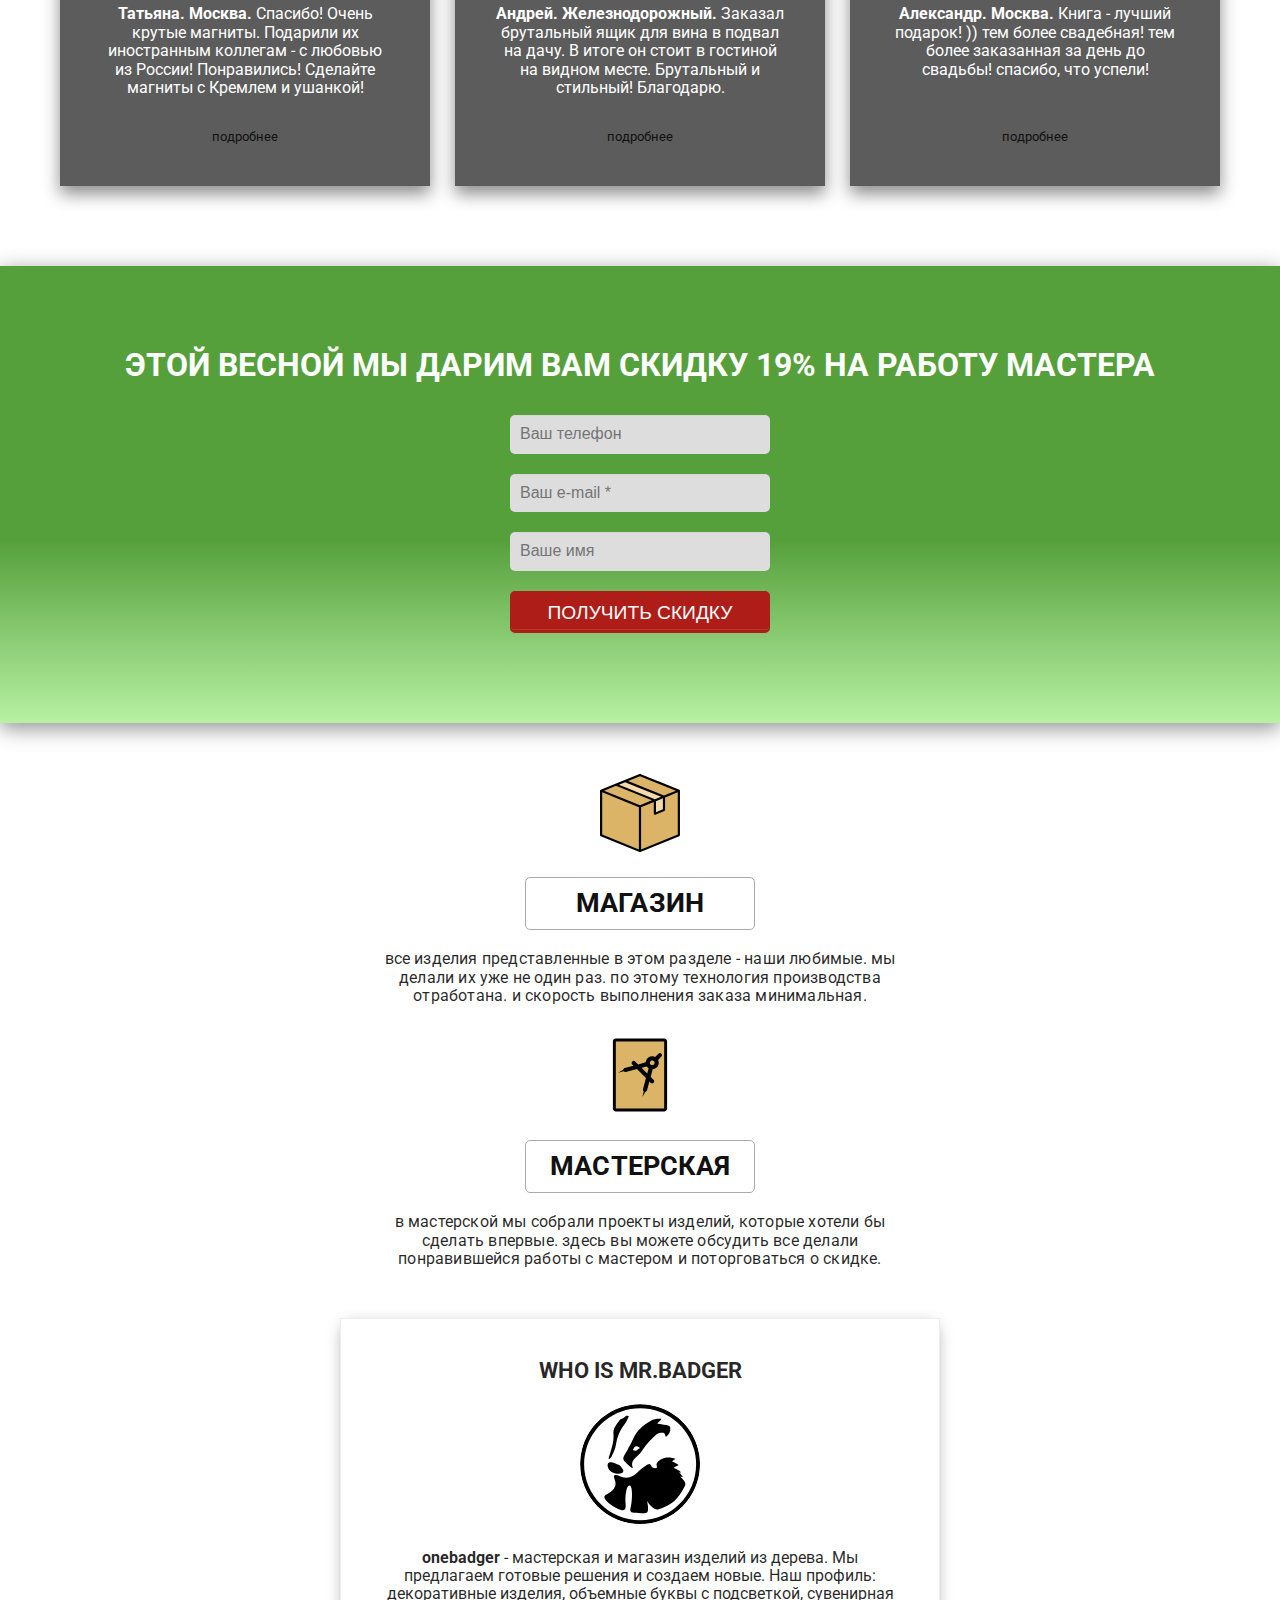
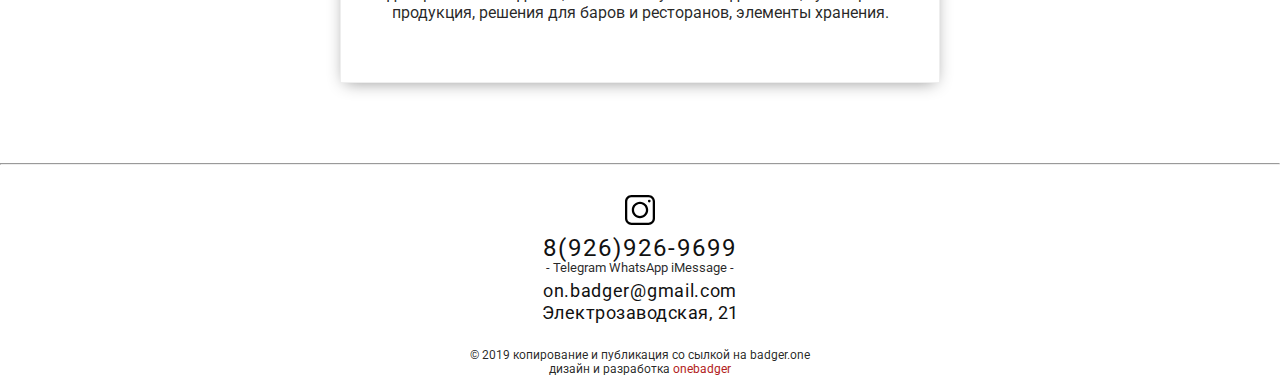
==== commit 639d7694: "files update" ====
--- a/index.html
+++ b/index.html
@@ -1,6 +1,7 @@
 <!DOCTYPE html>
 <html>
-  <head>
+
+<head>
   <meta charset="utf-8">
   <meta name="viewport" content="width=device-width, initial-scale=1.0">
   <meta name="robots" content="noindex,nofollow">
@@ -10,7 +11,6 @@
   <link rel="stylesheet" type="text/css" href="css/main.css">
   <link rel="stylesheet" type="text/css" href="css/forms.css">
   <link rel="stylesheet" type="text/css" href="css/responsive.css">
-
   <script src="https://ajax.googleapis.com/ajax/libs/jquery/3.2.1/jquery.min.js"></script>
   <script type="text/javascript" src="js/jquery.maskedinput.min.js"></script>
 </head>
@@ -143,9 +143,7 @@
               <p>Магниты из дерева ручной работы с российской тематикой. Выполнены на тонкой фанере, раскрашены и соединены с магнитным слоем.</p>
             </div>
           </div>
-
-        </div>
-
+        </div>
       </div>
       <div class="slider-col slider-col3">
         <div class="slider-item slider-item6">
@@ -164,7 +162,7 @@
     <div class="call-me">
       <p class="call-me-text">Оставьте ваши контактные данные и мы свяжется с вами для обсуждений деталей заказа</p>
       <form class="form-call-me" action="/php/form1.php" method="post">
-        <input type="text" name="user_name1" class="user-name1" required placeholder="Ваше имя">
+        <input type="text" name="user_name1" class="user-name1" placeholder="Ваше имя">
         <input type="tel" name="user_phone1" class="phone-mask" required placeholder="Ваш телефон"> <!-- pattern="[0-9]{10,11}" -->
         <button type="submit">ПОЗВОНИТЕ МНЕ</button>
       </form>
@@ -264,7 +262,7 @@
       <p class="text-enlarged footer-mail"><a href="mailto:on.badger@gmail.com">on.badger@gmail.com</a></p>
       <p class="text-enlarged footer-address"><a href="#">Электрозаводская, 21</a></p>
     </div>
-    <div class="copyright">&copy; 2017 копирование и публикация со сылкой на badger.one</div>
+    <div class="copyright">&copy; 2019 копирование и публикация со сылкой на badger.one</div>
     <div class="developer">дизайн и разработка <a href="mailto:yakov.barsukov@gmail.com">onebadger</a></div>
   </footer>
 
@@ -275,4 +273,6 @@
 -->
   <script src="js/app.js"></script>
 
-</body></html>+</body>
+
+</html>
--- a/css/main.css
+++ b/css/main.css
@@ -626,7 +626,7 @@
 }
 
 .call-me {
-  /*  margin: 10px 0 0;*/
+  
 }
 
 .form-call-me {
@@ -747,8 +747,10 @@
 
 .internal-links {
   text-align: center;
-  margin-top: 40px;
+/*  margin-top: 40px;*/
   letter-spacing: 0.2px;
+  max-width: 600px;
+  margin: 40px auto 0;
 }
 
 .internal-links div {
@@ -789,6 +791,8 @@
   padding: 30px;
   border: 1px solid #eee;
   box-shadow: 0px 4px 16px -5px rgba(0, 0, 0, 0.45);
+  max-width: 600px;
+  margin: 30px auto 0;
 }
 
 .about img {
@@ -797,7 +801,7 @@
 }
 
 .about p {
-  padding-top: 20px;
+  padding: 20px 40px;
 }
 
 
@@ -806,7 +810,7 @@
 
 footer {
   text-align: center;
-  padding-top: 10px;
+  padding-top: 30px;
 }
 
 .social-icons img {
--- a/css/responsive.css
+++ b/css/responsive.css
@@ -305,7 +305,7 @@
     max-width: 70%;
     font-size: 1.2em;
   }
-  
+
   .clients ul li:nth-child(3) {
     display: flex;
   }
@@ -373,7 +373,13 @@
     height: 20%;
   }
 
-
+  .profit ul li {
+    padding-right: 0px
+  }
+
+  .profit p {
+    font-size: 1.05em;
+  }
 
   .nav-logo img {
     width: 27px;
@@ -386,8 +392,9 @@
   }
 
   .call-me {
-    margin-top: 30px;
-  }
+    margin: 60px 0 20px;
+  }
+
 
   .form-call-me {
     margin-bottom: 40px
@@ -395,11 +402,19 @@
 
   .call-me-text {
     max-width: 65%;
-    font-size: 1.25em;
-  }
-  
+    font-size: 1.5em;
+  }
+
   .clients ul li:nth-child(1),
   .clients ul li:nth-child(2) {
     margin-right: 25px;
   }
-}
+
+  .main-offer {
+    padding: 60px
+  }
+
+  .thanks h1 {
+    margin: 60px 0 0;
+  }
+}
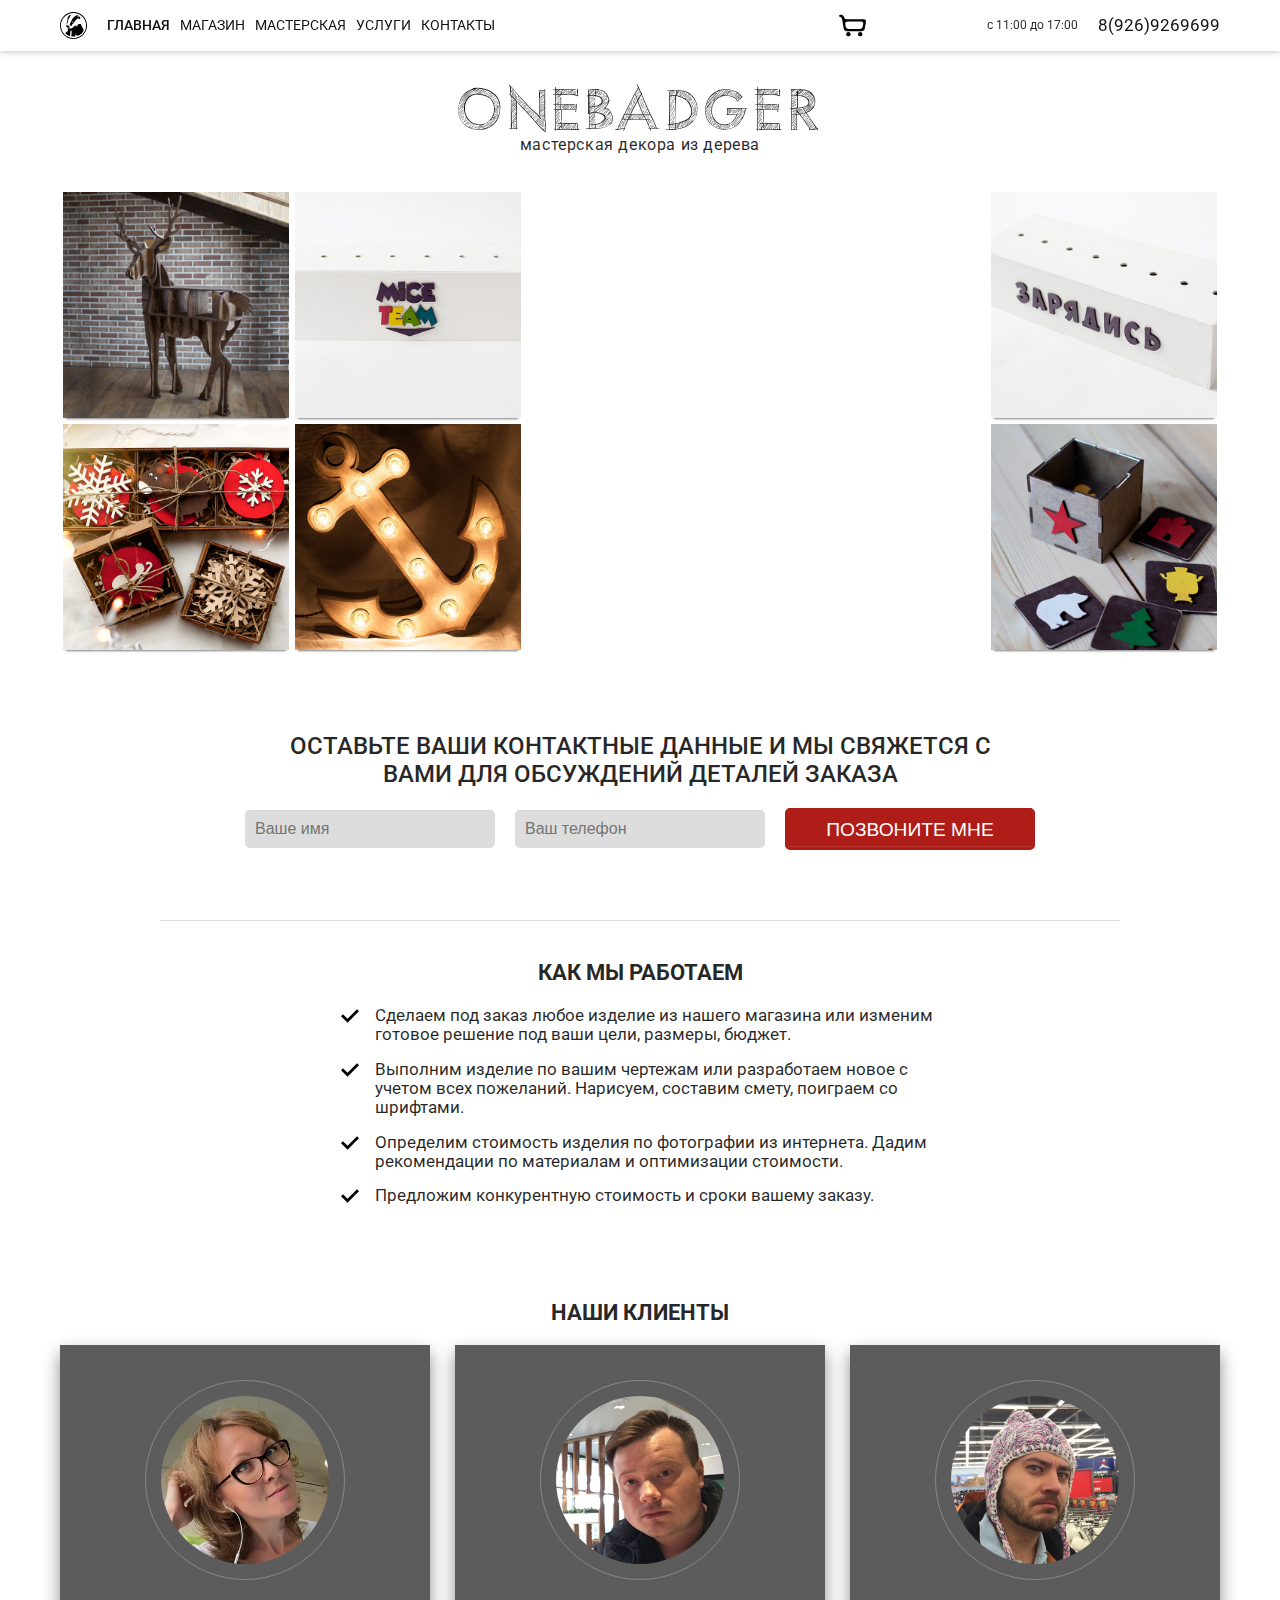
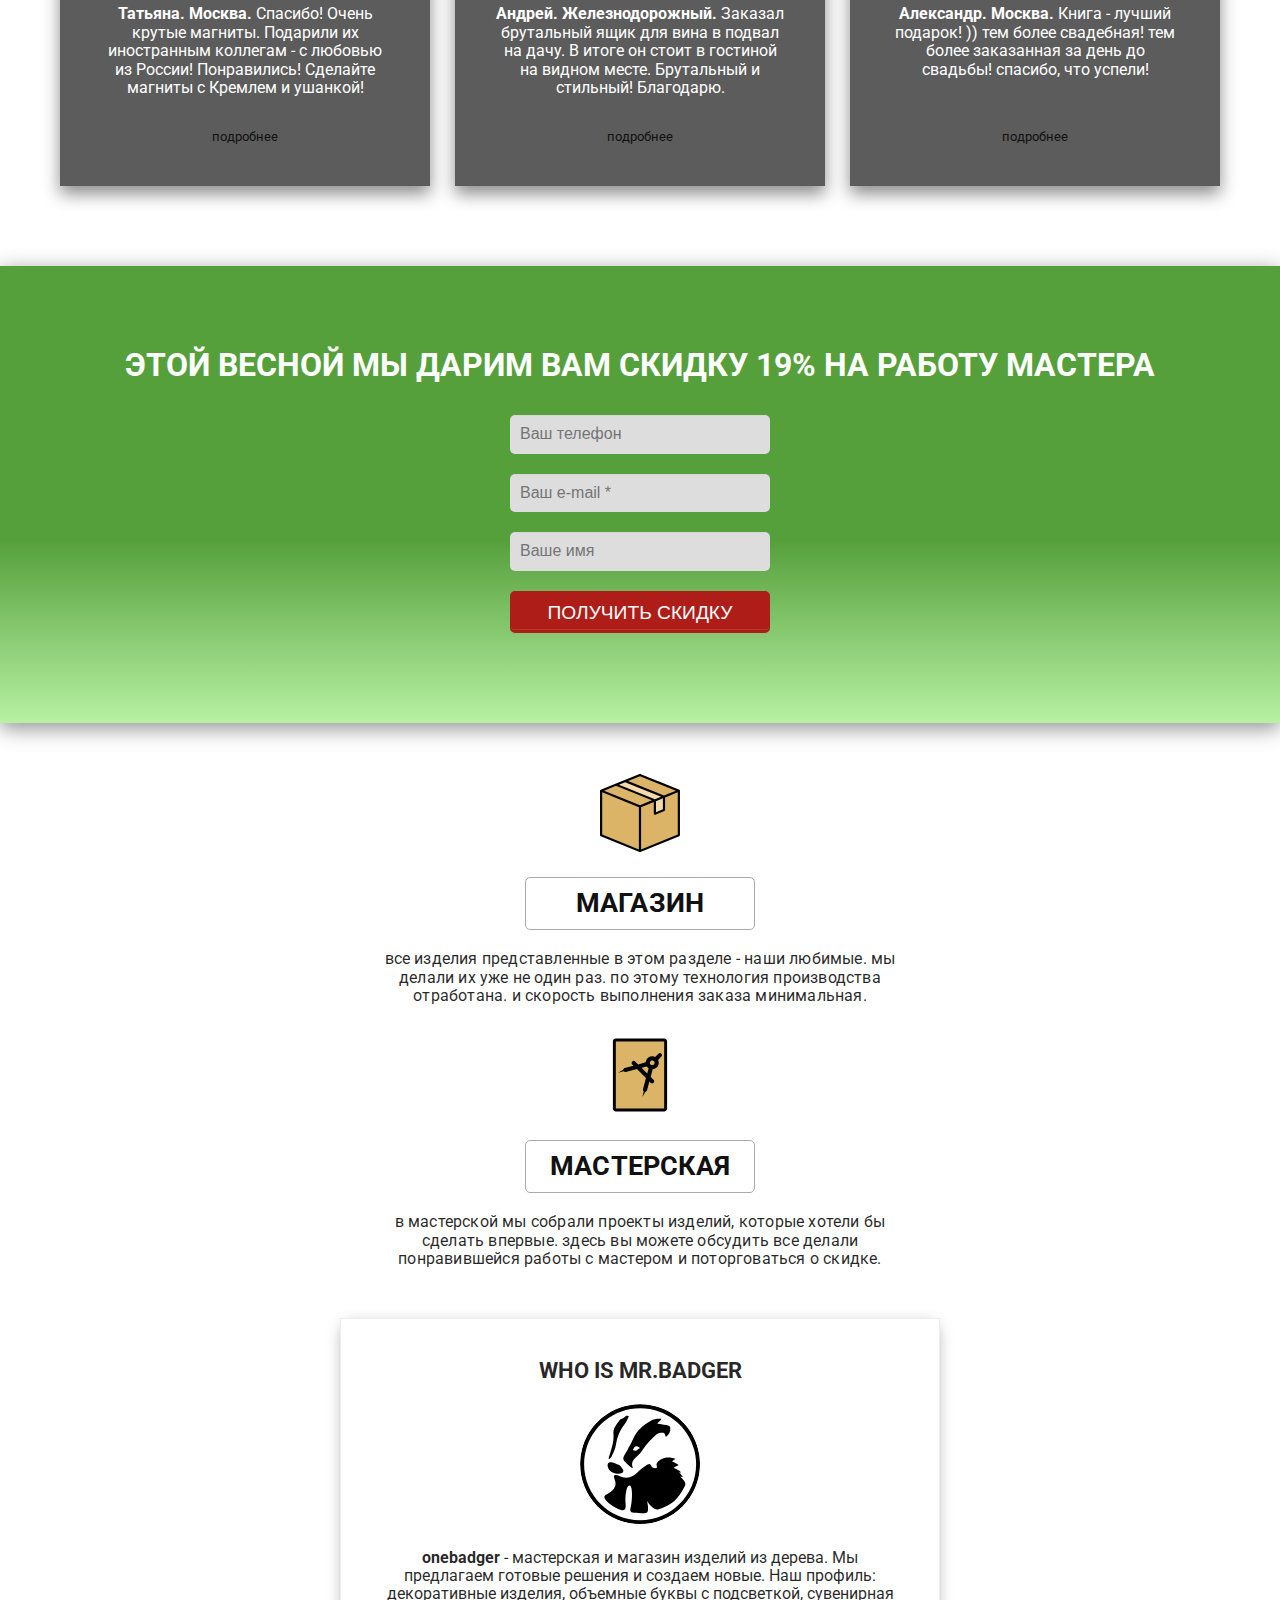
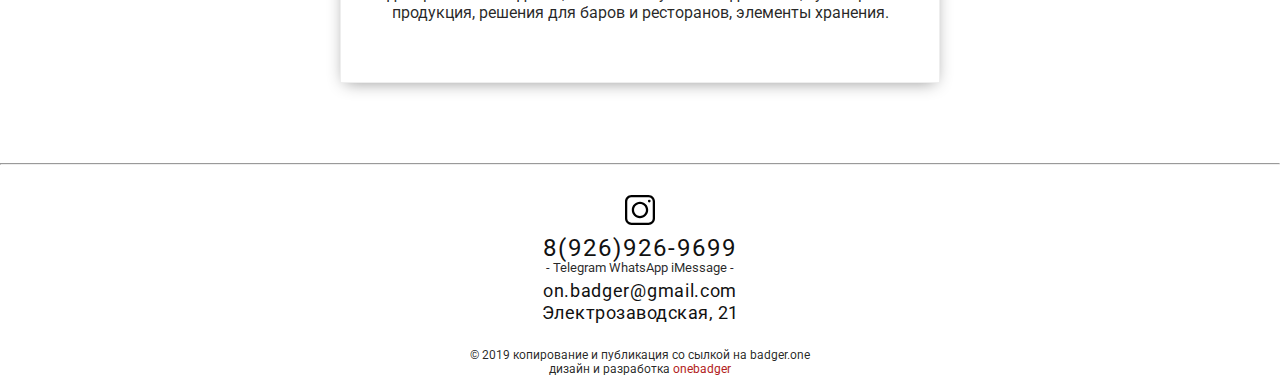
==== commit 2a0b5e8e: "files update" ====
--- a/index.html
+++ b/index.html
@@ -136,11 +136,13 @@
       <div class="slider-col slider-col2">
         <div class="slider-item slider-item5">
           <div class="item-wrap">
-            <img src="img/gallery07.jpg">
-            <img id="gallery-arr-left" class="portfolio-arr-left arrow arrow-left" src="img/arrow-left.svg">
-            <img id="gallery-arr-right" class="portfolio-arr-right arrow arrow-right" src="img/arrow-right.svg">
+            <div class="item-img">
+<!--              <img src="img/gallery07.jpg">-->
+            </div>
+            <img id="portfolio-arr-left" class="portfolio-arr-left arrow arrow-left" src="img/arrow-left.svg">
+            <img id="portfolio-arr-right" class="portfolio-arr-right arrow arrow-right" src="img/arrow-right.svg">
             <div class="item-text">
-              <p>Магниты из дерева ручной работы с российской тематикой. Выполнены на тонкой фанере, раскрашены и соединены с магнитным слоем.</p>
+<!--              <p>Магниты из дерева ручной работы с российской тематикой. Выполнены на тонкой фанере, раскрашены и соединены с магнитным слоем.</p>-->
             </div>
           </div>
         </div>
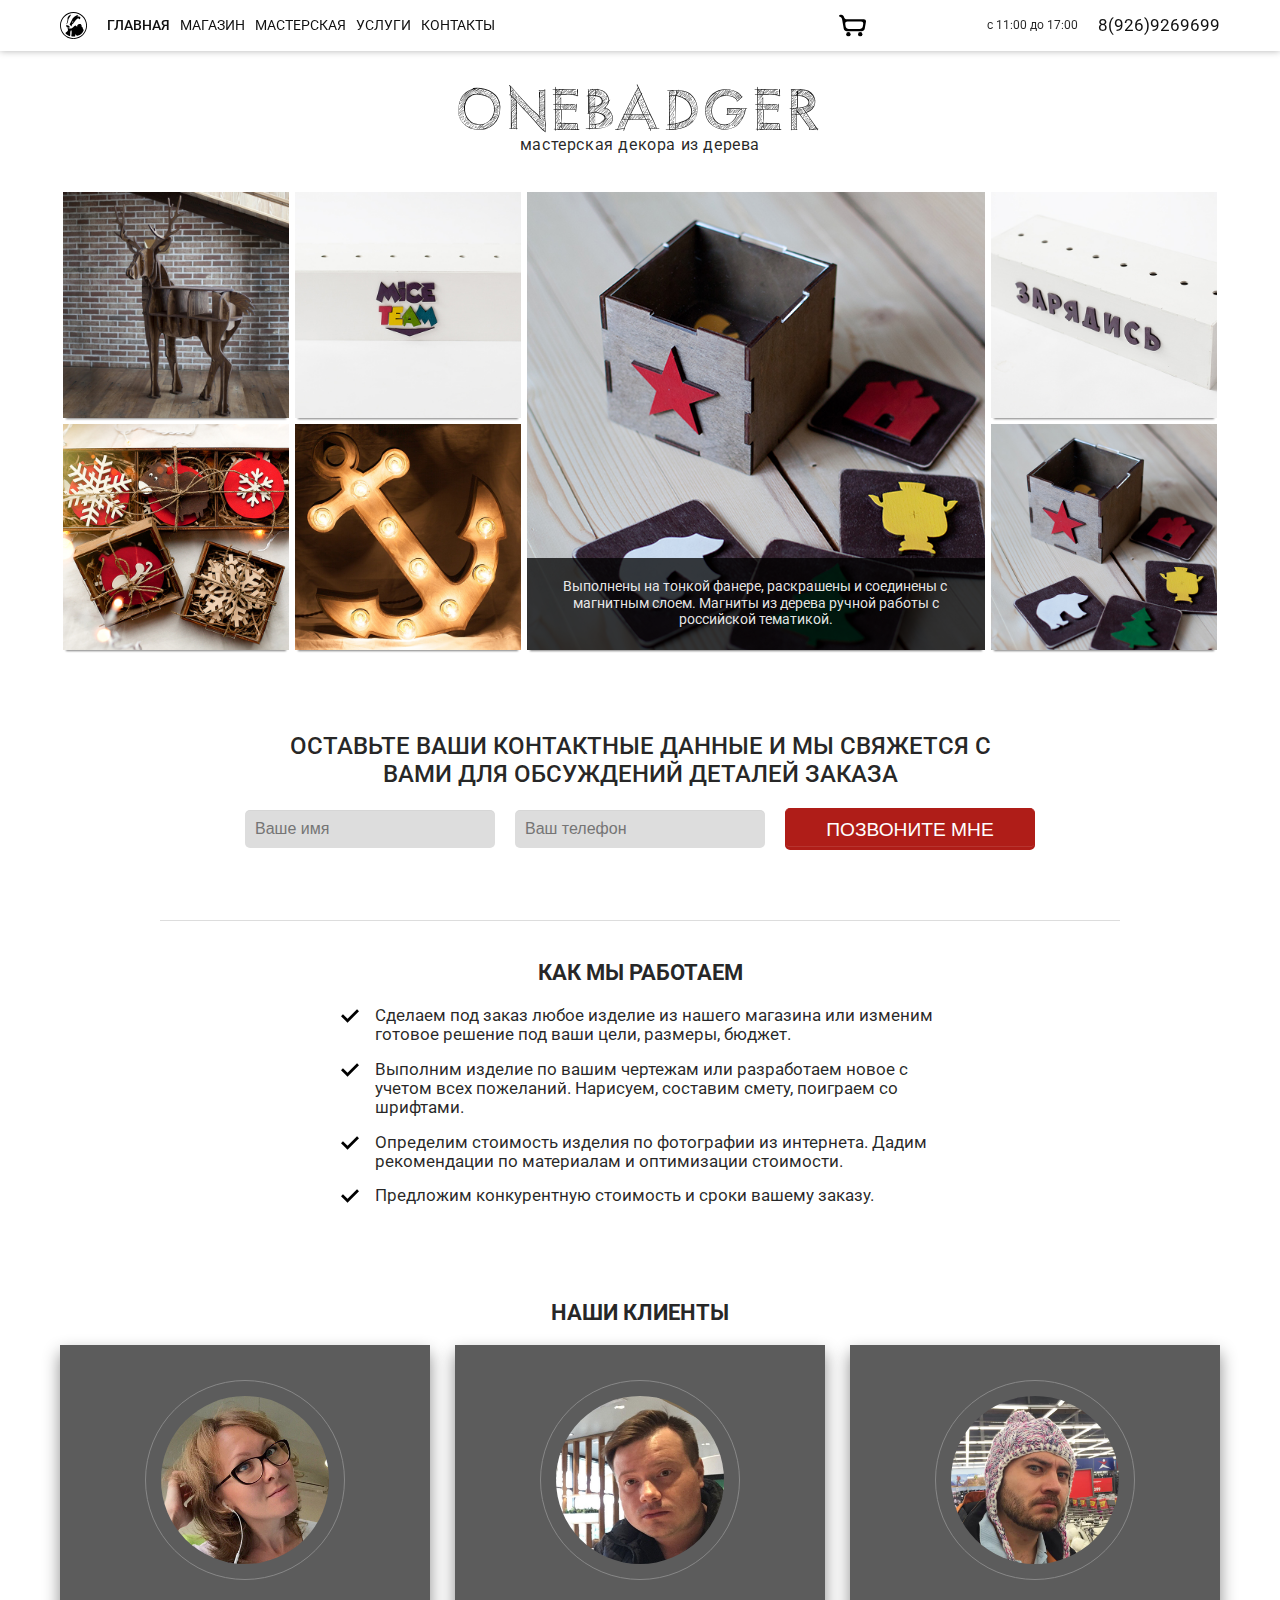
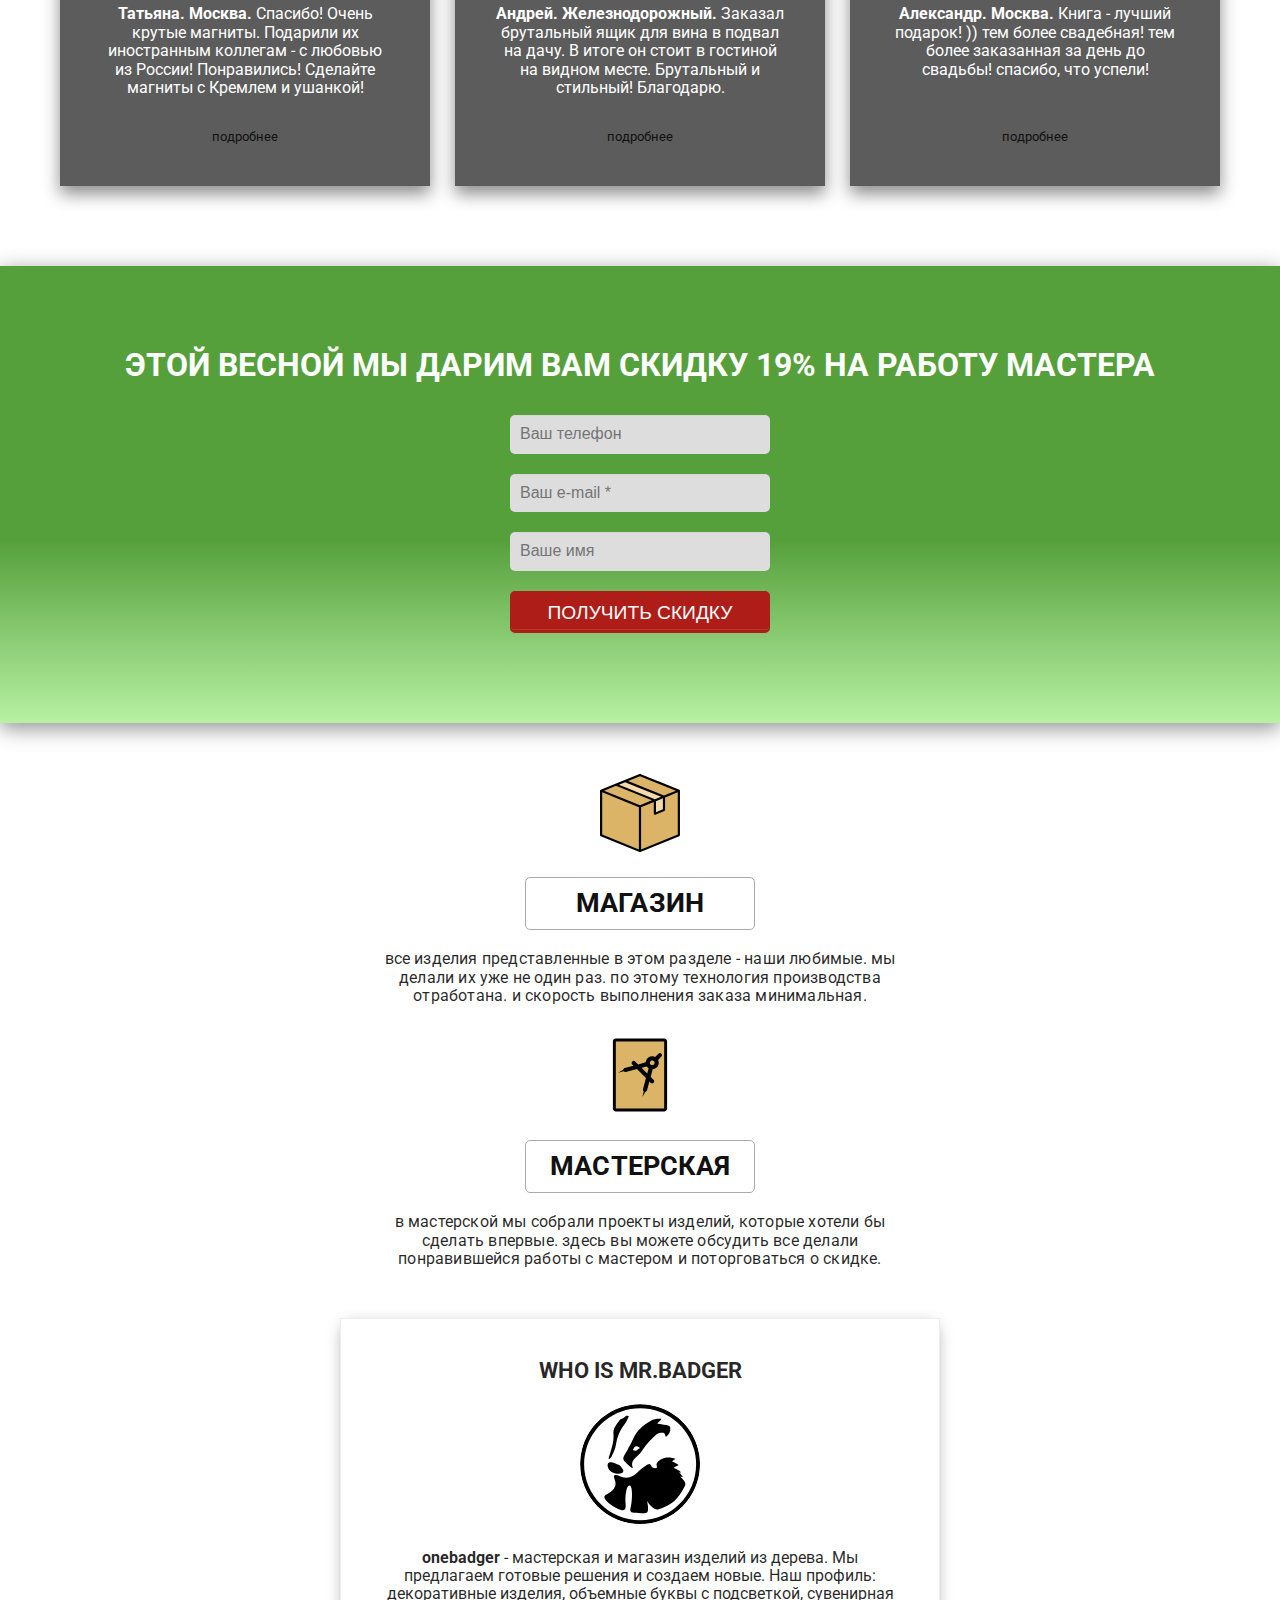
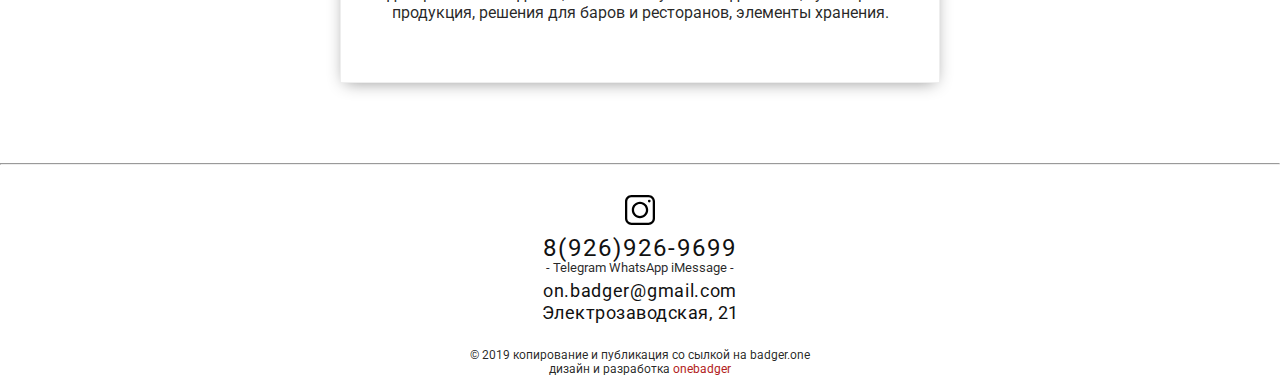
==== commit 5b3733f8: "files updatee" ====
--- a/index.html
+++ b/index.html
@@ -136,13 +136,13 @@
       <div class="slider-col slider-col2">
         <div class="slider-item slider-item5">
           <div class="item-wrap">
-            <div class="item-img">
-<!--              <img src="img/gallery07.jpg">-->
-            </div>
+            
+              <img class="item-img">
+            
             <img id="portfolio-arr-left" class="portfolio-arr-left arrow arrow-left" src="img/arrow-left.svg">
             <img id="portfolio-arr-right" class="portfolio-arr-right arrow arrow-right" src="img/arrow-right.svg">
-            <div class="item-text">
-<!--              <p>Магниты из дерева ручной работы с российской тематикой. Выполнены на тонкой фанере, раскрашены и соединены с магнитным слоем.</p>-->
+            <div class="item-text-box">
+              <p class="item-text"></p>
             </div>
           </div>
         </div>
--- a/css/main.css
+++ b/css/main.css
@@ -548,11 +548,11 @@
 
 }
 
-.item-text {
+.item-text-box {
   display: none
 }
 
-.item-text p {
+.item-text-box p {
   align-self: center;
   padding: 0 15px;
   font-size: 0.85em;
--- a/css/responsive.css
+++ b/css/responsive.css
@@ -33,7 +33,7 @@
     flex-grow: 0;
   }
 
-  .item-text {
+  .item-text-box {
     display: flex;
     position: absolute;
     bottom: 0;
@@ -85,11 +85,11 @@
 
 
 
-  .item-text {
+  .item-text-box {
     height: 20%
   }
 
-  .item-text p {
+  .item-text-box p {
     font-size: 0.9em;
   }
 
@@ -131,8 +131,8 @@
     letter-spacing: 1.0px;
   }
 
-  #gallery-arr-left,
-  #gallery-arr-right {
+  #portfolio-arr-left,
+  #portfolio-arr-right {
     display: none;
     /*    opacity: 0;*/
   }
@@ -146,11 +146,11 @@
     flex-basis: 50%;
   }
 
-  .item-text {
+  .item-text-box {
     height: 30%
   }
 
-  .item-text p {
+  .item-text-box p {
     font-size: 0.8em;
   }
 
@@ -198,11 +198,11 @@
     flex-grow: 5;
   }
 
-  .item-text {
+  .item-text-box {
     height: 25%
   }
 
-  .item-text p {
+  .item-text-box p {
     font-size: 0.85em;
   }
 
@@ -293,11 +293,11 @@
 
 
 
-  .item-text {
+  .item-text-box {
     height: 20%
   }
 
-  .item-text p {
+  .item-text-box p {
     font-size: 0.9em;
   }
 
@@ -369,7 +369,7 @@
     position: relative;
   }
 
-  .item-text {
+  .item-text-box {
     height: 20%;
   }
 
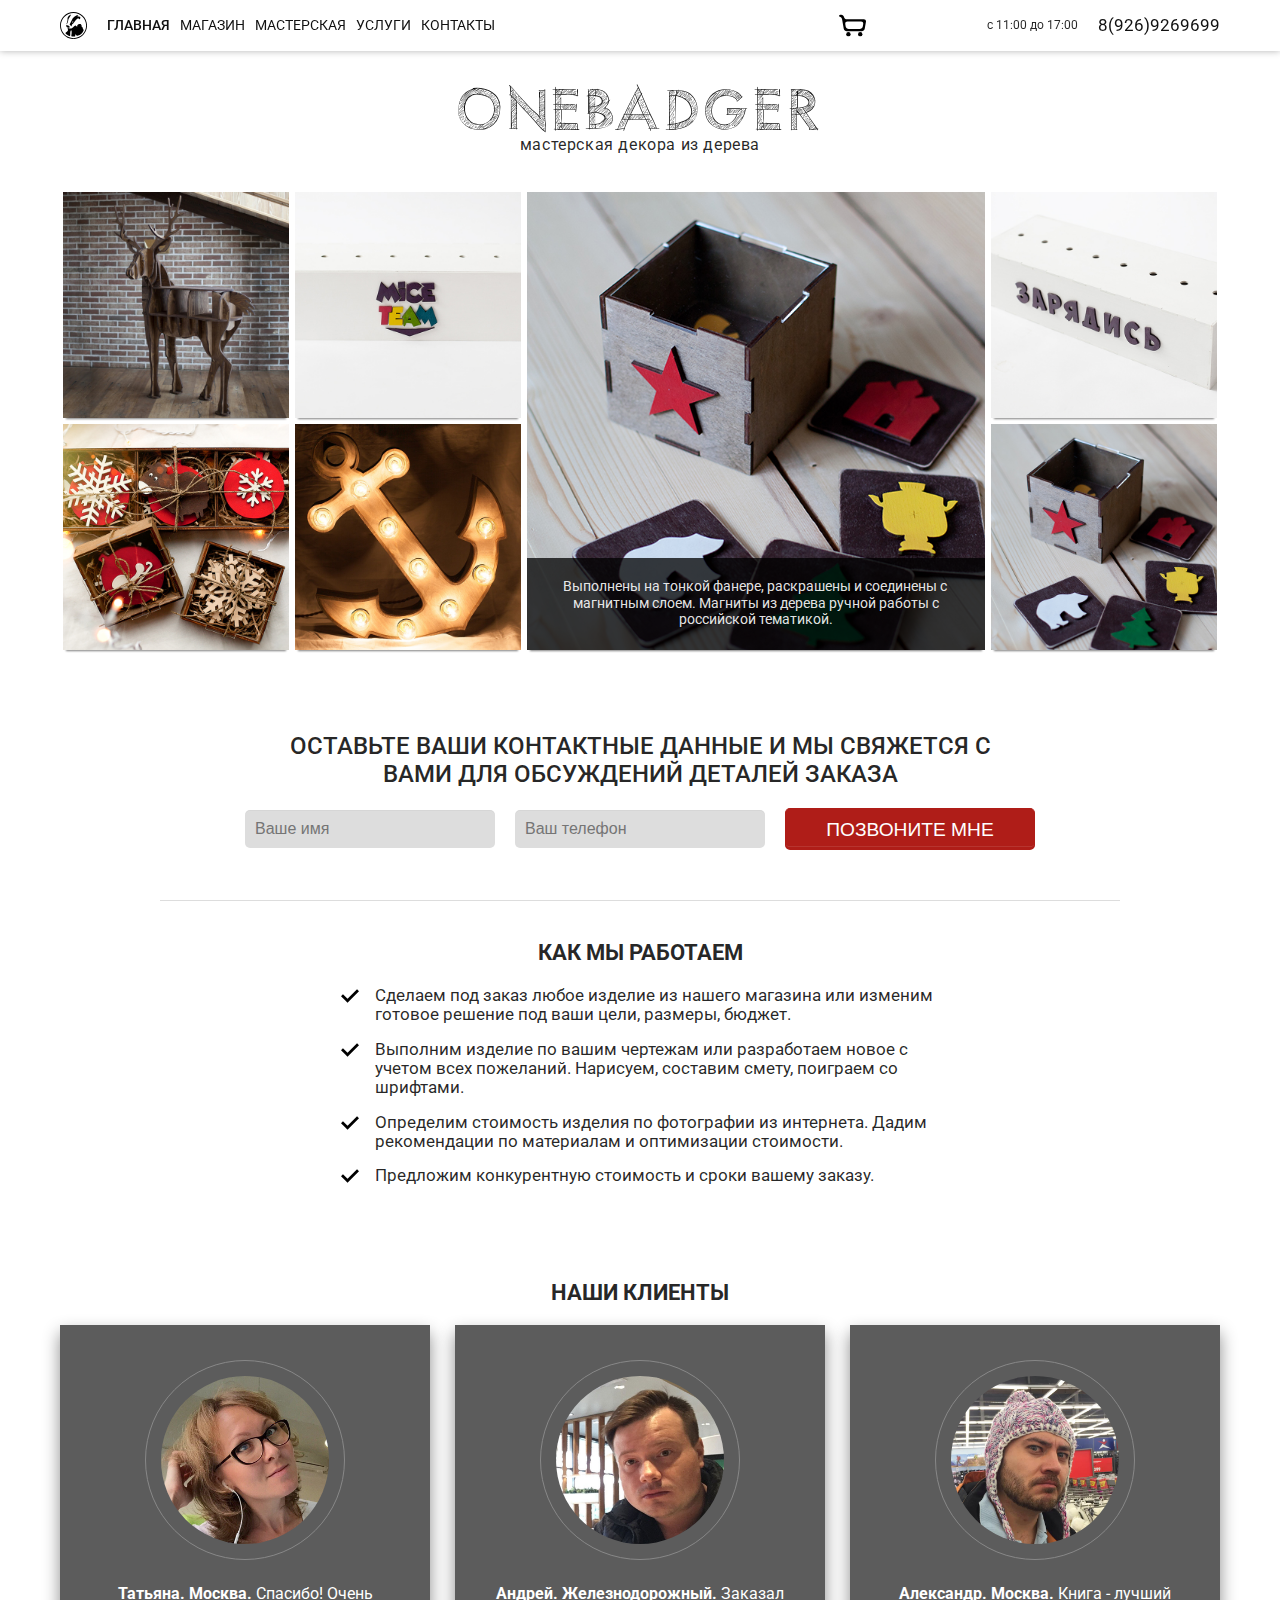
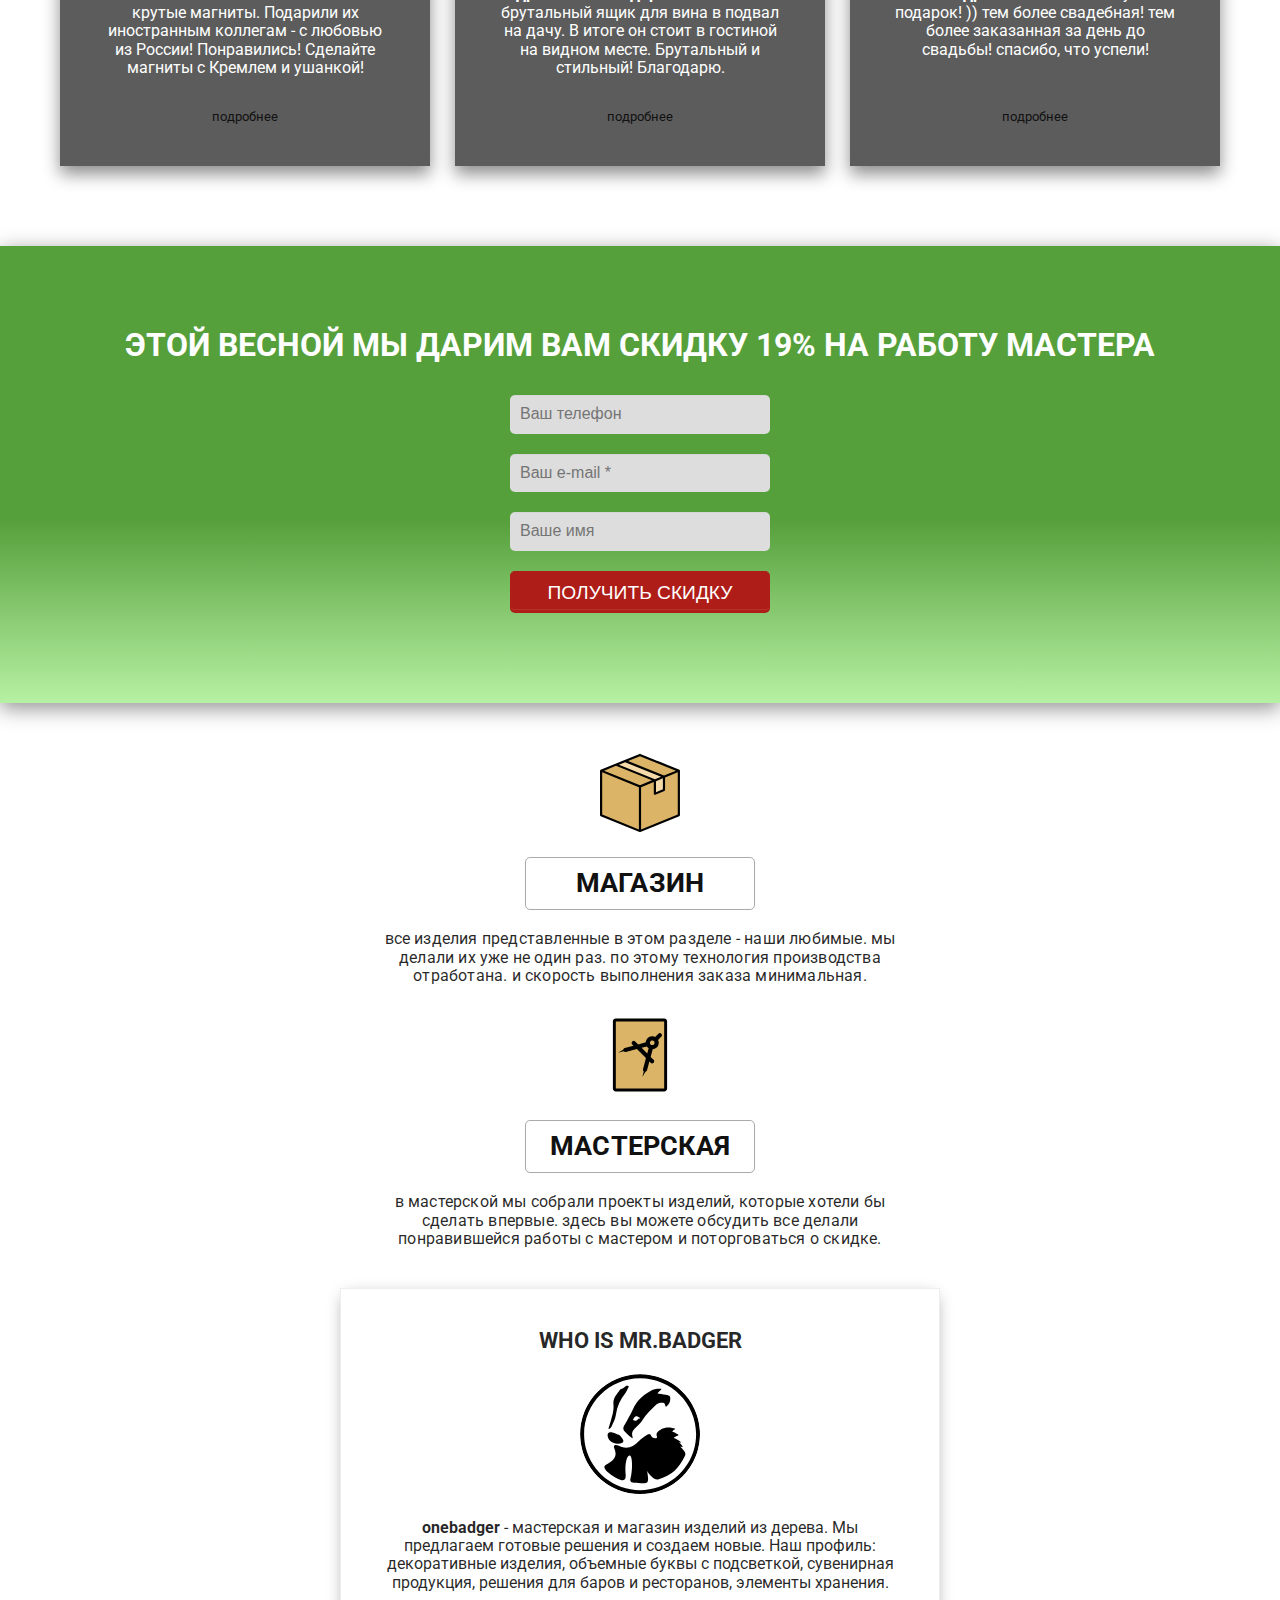
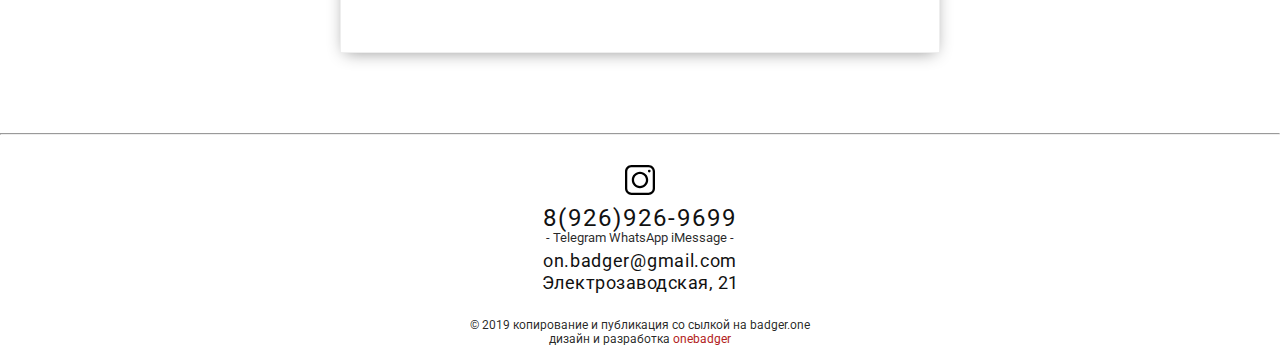
==== commit 264fe720: "files update" ====
--- a/index.html
+++ b/index.html
@@ -16,55 +16,54 @@
 </head>
 
 <body>
-  <div class="nav-wrapper js-index">
-    <div class="nav-top">
-      <div class="dropdown">
-        <div id="hamburger" class="svg dropdown-btn">
-          <span></span>
-          <span></span>
-          <span></span>
-        </div>
-        <div id="dropdown-menu" class="dropdown-content dropdown-item">
-          <a href="index.html" class="link selected">ГЛАВНАЯ</a>
-          <a href="shop.html" class="link">МАГАЗИН</a>
-          <a href="workshop.html" class="link">МАСТЕРСКАЯ</a>
-          <a href="services.html" class="link">УСЛУГИ</a>
-          <a href="contacts.html" class="link">КОНТАКТЫ</a>
-          <!--<a href="#">FAQ - ВОПРОСЫ</a>-->
-          <!--<a href="#">КОРЗИНА</a>-->
-        </div>
-        <div id="navigation">
-          <div class="nav-logo">
-            <img src="img/badger.svg" class="svg">
-          </div>
-          <ul>
-            <li>
-              <p class="selected"><a href="index.html">ГЛАВНАЯ</a></p>
-            </li>
-            <li>
-              <p><a href="shop.html">МАГАЗИН</a></p>
-            </li>
-            <li>
-              <p><a href="workshop.html">МАСТЕРСКАЯ</a></p>
-            </li>
-            <li>
-              <p><a href="services.html">УСЛУГИ</a></p>
-            </li>
-            <li>
-              <p><a href="contacts.html">КОНТАКТЫ</a></p>
-            </li>
-          </ul>
-        </div>
-      </div>
-      <div class="breadcrumb">
-        <p class="text-500">ГЛАВНАЯ</p>
-      </div>
-      <div class="cart">
-        <img src="img/ico-cart.svg" id="cart-icon" class="svg cart-btn">
-        <div id="dropdown-cart" class="cart-content dropdown-item">
-          <p class="text text-500">Для заказа изделия воспользуйтесь, пожалуйста, формой обратной связи в разделе <a href="contacts.html">КОНТАКТЫ</a></p>
-          <br>
-          <!--
+  <div class="sticky-footer">
+    <div class="nav-wrapper js-index">
+      <div class="nav-top">
+        <div class="dropdown">
+          <div id="hamburger" class="svg dropdown-btn">
+            <span></span>
+            <span></span>
+            <span></span>
+          </div>
+          <div id="dropdown-menu" class="dropdown-content dropdown-item">
+            <a href="index.html" class="link selected">ГЛАВНАЯ</a>
+            <a href="shop.html" class="link">МАГАЗИН</a>
+            <a href="workshop.html" class="link">МАСТЕРСКАЯ</a>
+            <a href="services.html" class="link">УСЛУГИ</a>
+            <a href="contacts.html" class="link">КОНТАКТЫ</a>
+          </div>
+          <div id="navigation">
+            <div class="nav-logo">
+              <img src="img/badger.svg" class="svg">
+            </div>
+            <ul>
+              <li>
+                <p class="selected"><a href="index.html">ГЛАВНАЯ</a></p>
+              </li>
+              <li>
+                <p><a href="shop.html">МАГАЗИН</a></p>
+              </li>
+              <li>
+                <p><a href="workshop.html">МАСТЕРСКАЯ</a></p>
+              </li>
+              <li>
+                <p><a href="services.html">УСЛУГИ</a></p>
+              </li>
+              <li>
+                <p><a href="contacts.html">КОНТАКТЫ</a></p>
+              </li>
+            </ul>
+          </div>
+        </div>
+        <div class="breadcrumb">
+          <p class="text-500">ГЛАВНАЯ</p>
+        </div>
+        <div class="cart">
+          <img src="img/ico-cart.svg" id="cart-icon" class="svg cart-btn">
+          <div id="dropdown-cart" class="cart-content dropdown-item">
+            <p class="text text-500">Для заказа изделия воспользуйтесь, пожалуйста, формой обратной связи в разделе <a href="contacts.html">КОНТАКТЫ</a></p>
+            <br>
+            <!--
             <table>
               <tr>
                 <td>1.</td>
@@ -81,131 +80,131 @@
             </table>
             <h4>Оформить заказ</h4>
   -->
-          <p class="text">Корзина покупок в процессе доработки. Приносим извинения за возможные неудобства.</p>
-          <div class="cart-emoji"><img src="img/emoji/1f3ff.png"></div>
-        </div>
-      </div>
-      <div class="phone">
-        <p class="phone-time">с 11:00 до 17:00</p>
-        <p class="phone-number"><a href="tel:+79269269699">8(926)9269699</a></p>
-      </div>
-    </div> <!-- /.nav-top -->
-  </div> <!-- /.nav-wrapper -->
-  <div class="wrapper">
-
-    <div class="header">
-      <div class="logo-box">
-        <div class="logo"><a href="index.html">onebadger</a></div>
-        <div class="logo-text">мастерская декора из дерева</div>
-      </div>
-      <div class="nav-main">
+            <p class="text">Корзина покупок в процессе доработки. Приносим извинения за возможные неудобства.</p>
+            <div class="cart-emoji"><img src="img/emoji/1f3ff.png"></div>
+          </div>
+        </div>
+        <div class="phone">
+          <p class="phone-time">с 11:00 до 17:00</p>
+          <p class="phone-number"><a href="tel:+79269269699">8(926)9269699</a></p>
+        </div>
+      </div> <!-- /.nav-top -->
+    </div> <!-- /.nav-wrapper -->
+    <div class="wrapper">
+
+      <div class="header">
+        <div class="logo-box">
+          <div class="logo"><a href="index.html">onebadger</a></div>
+          <div class="logo-text">мастерская декора из дерева</div>
+        </div>
+        <div class="nav-main">
+          <ul>
+            <li>главная</li>
+            <li>магазин</li>
+            <li>мастерская</li>
+            <li>услуги</li>
+            <li>контакты</li>
+          </ul>
+        </div>
+      </div> <!-- /.header -->
+
+
+      <div id="portfolio" class="portfolio-slider">
+        <div class="slider-col slider-col1">
+          <div class="slider-item slider-item1">
+            <div class="item-wrap">
+              <img src="img/gallery06.jpg">
+            </div>
+          </div>
+          <div class="slider-item slider-item2">
+            <div class="item-wrap">
+              <img src="img/gallery02.jpg">
+            </div>
+          </div>
+          <div class="slider-item slider-item3">
+            <div class="item-wrap">
+              <img src="img/gallery08.jpg">
+            </div>
+          </div>
+          <div class="slider-item slider-item4">
+            <div class="item-wrap">
+              <img src="img/gallery05.jpg">
+            </div>
+          </div>
+        </div>
+        <div class="slider-col slider-col2">
+          <div class="slider-item slider-item5">
+            <div class="item-wrap">
+
+              <img class="item-img">
+
+              <img id="portfolio-arr-left" class="slider-arr-left portfolio-arr-left arrow arrow-left" src="img/arrow-left.svg">
+              <img id="portfolio-arr-right" class="slider-arr-right portfolio-arr-right arrow arrow-right" src="img/arrow-right.svg">
+              <div class="item-text-box">
+                <p class="item-text"></p>
+              </div>
+            </div>
+          </div>
+        </div>
+        <div class="slider-col slider-col3">
+          <div class="slider-item slider-item6">
+            <div class="item-wrap">
+              <img src="img/gallery03.jpg">
+            </div>
+          </div>
+          <div class="slider-item slider-item7">
+            <div class="item-wrap">
+              <img src="img/gallery01.jpg">
+            </div>
+          </div>
+        </div>
+      </div>
+
+      <div class="call-me">
+        <p class="call-me-text">Оставьте ваши контактные данные и мы свяжется с вами для обсуждений деталей заказа</p>
+        <form class="form-call-me" action="/php/form1.php" method="post">
+          <input type="text" name="user_name1" class="user-name1" placeholder="Ваше имя">
+          <input type="tel" name="user_phone1" class="phone-mask" required placeholder="Ваш телефон"> <!-- pattern="[0-9]{10,11}" -->
+          <button type="submit">ПОЗВОНИТЕ МНЕ</button>
+        </form>
+      </div>
+      <div class="horizon"></div>
+      <div class="profit section margin-x margin-y">
+        <h3>КАК МЫ РАБОТАЕМ</h3>
         <ul>
-          <li>главная</li>
-          <li>магазин</li>
-          <li>мастерская</li>
-          <li>услуги</li>
-          <li>контакты</li>
+          <li>
+            <p class="text">Сделаем под заказ любое изделие из нашего магазина или изменим готовое решение под ваши цели, размеры, бюджет.</p>
+          </li>
+          <li>
+            <p class="text">Выполним изделие по вашим чертежам или разработаем новое с учетом всех пожеланий. Нарисуем, составим смету, поиграем со шрифтами.</p>
+          </li>
+          <li>
+            <p class="text">Определим стоимость изделия по фотографии из интернета. Дадим рекомендации по материалам и оптимизации стоимости.</p>
+          </li>
+          <li>
+            <p class="text">Предложим конкурентную стоимость и сроки вашему заказу.</p>
+          </li>
         </ul>
       </div>
-    </div> <!-- /.header -->
-
-
-    <div id="portfolio" class="portfolio-slider">
-      <div class="slider-col slider-col1">
-        <div class="slider-item slider-item1">
-          <div class="item-wrap">
-            <img src="img/gallery06.jpg">
-          </div>
-        </div>
-        <div class="slider-item slider-item2">
-          <div class="item-wrap">
-            <img src="img/gallery02.jpg">
-          </div>
-        </div>
-        <div class="slider-item slider-item3">
-          <div class="item-wrap">
-            <img src="img/gallery08.jpg">
-          </div>
-        </div>
-        <div class="slider-item slider-item4">
-          <div class="item-wrap">
-            <img src="img/gallery05.jpg">
-          </div>
-        </div>
-      </div>
-      <div class="slider-col slider-col2">
-        <div class="slider-item slider-item5">
-          <div class="item-wrap">
-            
-              <img class="item-img">
-            
-            <img id="portfolio-arr-left" class="portfolio-arr-left arrow arrow-left" src="img/arrow-left.svg">
-            <img id="portfolio-arr-right" class="portfolio-arr-right arrow arrow-right" src="img/arrow-right.svg">
-            <div class="item-text-box">
-              <p class="item-text"></p>
-            </div>
-          </div>
-        </div>
-      </div>
-      <div class="slider-col slider-col3">
-        <div class="slider-item slider-item6">
-          <div class="item-wrap">
-            <img src="img/gallery03.jpg">
-          </div>
-        </div>
-        <div class="slider-item slider-item7">
-          <div class="item-wrap">
-            <img src="img/gallery01.jpg">
-          </div>
-        </div>
-      </div>
-    </div>
-
-    <div class="call-me">
-      <p class="call-me-text">Оставьте ваши контактные данные и мы свяжется с вами для обсуждений деталей заказа</p>
-      <form class="form-call-me" action="/php/form1.php" method="post">
-        <input type="text" name="user_name1" class="user-name1" placeholder="Ваше имя">
-        <input type="tel" name="user_phone1" class="phone-mask" required placeholder="Ваш телефон"> <!-- pattern="[0-9]{10,11}" -->
-        <button type="submit">ПОЗВОНИТЕ МНЕ</button>
-      </form>
-    </div>
-    <div class="horizon"></div>
-    <div class="profit section margin-x margin-y">
-      <h3>КАК МЫ РАБОТАЕМ</h3>
-      <ul>
-        <li>
-          <p class="text">Сделаем под заказ любое изделие из нашего магазина или изменим готовое решение под ваши цели, размеры, бюджет.</p>
-        </li>
-        <li>
-          <p class="text">Выполним изделие по вашим чертежам или разработаем новое с учетом всех пожеланий. Нарисуем, составим смету, поиграем со шрифтами.</p>
-        </li>
-        <li>
-          <p class="text">Определим стоимость изделия по фотографии из интернета. Дадим рекомендации по материалам и оптимизации стоимости.</p>
-        </li>
-        <li>
-          <p class="text">Предложим конкурентную стоимость и сроки вашему заказу.</p>
-        </li>
-      </ul>
-    </div>
-    <div class="clients section margin-x margin-y">
-      <h3>НАШИ КЛИЕНТЫ</h3>
-      <ul>
-        <li>
-          <img src="img/client01.jpg">
-          <p><strong>Татьяна. Москва. </strong>Спасибо! Очень крутые магниты. Подарили их иностранным коллегам - с любовью из России! Понравились! Сделайте магниты с Кремлем и ушанкой!</p>
-          <p class="client-item-link"><a href="#"><small>подробнее</small></a></p>
-        </li>
-        <li>
-          <img src="img/client03.jpg">
-          <p><strong>Андрей. Железнодорожный. </strong>Заказал брутальный ящик для вина в подвал на дачу. В итоге он стоит в гостиной на видном месте. Брутальный и стильный! Благодарю.</p>
-          <p class="client-item-link"><a href="#"><small>подробнее</small></a></p>
-        </li>
-        <li>
-          <img src="img/client02.jpg">
-          <p><strong>Александр. Москва. </strong>Книга - лучший подарок! )) тем более свадебная! тем более заказанная за день до свадьбы! спасибо, что успели!</p>
-          <p class="client-item-link"><a href="#"><small>подробнее</small></a></p>
-        </li>
-        <!--
+      <div class="clients section margin-x margin-y">
+        <h3>НАШИ КЛИЕНТЫ</h3>
+        <ul>
+          <li>
+            <img src="img/client01.jpg">
+            <p><strong>Татьяна. Москва. </strong>Спасибо! Очень крутые магниты. Подарили их иностранным коллегам - с любовью из России! Понравились! Сделайте магниты с Кремлем и ушанкой!</p>
+            <p class="client-item-link"><a href="#"><small>подробнее</small></a></p>
+          </li>
+          <li>
+            <img src="img/client03.jpg">
+            <p><strong>Андрей. Железнодорожный. </strong>Заказал брутальный ящик для вина в подвал на дачу. В итоге он стоит в гостиной на видном месте. Брутальный и стильный! Благодарю.</p>
+            <p class="client-item-link"><a href="#"><small>подробнее</small></a></p>
+          </li>
+          <li>
+            <img src="img/client02.jpg">
+            <p><strong>Александр. Москва. </strong>Книга - лучший подарок! )) тем более свадебная! тем более заказанная за день до свадьбы! спасибо, что успели!</p>
+            <p class="client-item-link"><a href="#"><small>подробнее</small></a></p>
+          </li>
+          <!--
           <li>
             <img src="img/600x600-2.jpg">
             <p><strong>Артем. Москва. </strong>Пивные ящики понравились. Сервис тоже. Макет, опытный образец, доработка, готовая продукт. Оперативно, качественно! Заказали еще для сидра. Рекомендую.</p>
@@ -213,42 +212,43 @@
           </li>
 -->
 
-      </ul>
-    </div>
-  </div>
-  <div class="main-offer">
-    <h1>ЭТОЙ ВЕСНОЙ МЫ ДАРИМ ВАМ СКИДКУ
-      <!--<span>20</span>-->19% НА РАБОТУ МАСТЕРА</h1>
-    <img src="img/600x600-1.jpg">
-    <form action="/php/form2.php" method="post">
-      <input type="tel" name="user_phone2" class="phone-mask" placeholder="Ваш телефон"> <!-- pattern="[0-9]{10,11}" -->
-      <input type="email" id="email2" name="user_email2" required placeholder="Ваш e-mail *">
-      <input type="text" id="name2" name="user_name2" placeholder="Ваше имя">
-      <button type="submit">ПОЛУЧИТЬ СКИДКУ</button>
-    </form>
-  </div>
-
-  <div class="wrapper">
-    <div class="internal-links margin-x">
-      <div class="shop-link">
-        <img src="img/ico-box.svg">
-        <h3 class="link-header"><a href="shop.html">МАГАЗИН</a></h3>
-        <p>все изделия представленные в этом разделе - наши любимые. мы делали их уже не один раз. по этому технология производства отработана. и скорость выполнения заказа минимальная.</p>
-      </div>
-      <div class="workshop-link">
-        <img src="img/ico-divider.svg">
-        <h3 class="link-header"><a href="workshop.html">МАСТЕРСКАЯ</a></h3>
-        <p>в мастерской мы собрали проекты изделий, которые хотели бы сделать впервые. здесь вы можете обсудить все делали понравившейся работы с мастером и поторговаться о скидке.</p>
-      </div>
-    </div>
-    <div class="about section margin-x">
-      <h3>WHO IS MR.BADGER</h3>
-      <img src="img/badger.svg">
-      <p><strong>onebadger</strong> - мастерская и магазин изделий из дерева. Мы предлагаем готовые решения и создаем новые. Наш профиль: декоративные изделия, объемные буквы с подсветкой, сувенирная продукция, решения для баров и ресторанов, элементы хранения.</p>
-    </div>
-    <div class="questions section">
-    </div>
-  </div> <!-- /.wrapper -->
+        </ul>
+      </div>
+    </div>
+    <div class="main-offer">
+      <h1>ЭТОЙ ВЕСНОЙ МЫ ДАРИМ ВАМ СКИДКУ
+        <!--<span>20</span>-->19% НА РАБОТУ МАСТЕРА</h1>
+      <img src="img/600x600-1.jpg">
+      <form action="/php/form2.php" method="post">
+        <input type="tel" name="user_phone2" class="phone-mask" placeholder="Ваш телефон"> <!-- pattern="[0-9]{10,11}" -->
+        <input type="email" id="email2" name="user_email2" required placeholder="Ваш e-mail *">
+        <input type="text" id="name2" name="user_name2" placeholder="Ваше имя">
+        <button type="submit">ПОЛУЧИТЬ СКИДКУ</button>
+      </form>
+    </div>
+
+    <div class="wrapper">
+      <div class="internal-links margin-x">
+        <div class="shop-link">
+          <img src="img/ico-box.svg">
+          <h3 class="link-header"><a href="shop.html">МАГАЗИН</a></h3>
+          <p>все изделия представленные в этом разделе - наши любимые. мы делали их уже не один раз. по этому технология производства отработана. и скорость выполнения заказа минимальная.</p>
+        </div>
+        <div class="workshop-link">
+          <img src="img/ico-divider.svg">
+          <h3 class="link-header"><a href="workshop.html">МАСТЕРСКАЯ</a></h3>
+          <p>в мастерской мы собрали проекты изделий, которые хотели бы сделать впервые. здесь вы можете обсудить все делали понравившейся работы с мастером и поторговаться о скидке.</p>
+        </div>
+      </div>
+      <div class="about section margin-x">
+        <h3>WHO IS MR.BADGER</h3>
+        <img src="img/badger.svg">
+        <p><strong>onebadger</strong> - мастерская и магазин изделий из дерева. Мы предлагаем готовые решения и создаем новые. Наш профиль: декоративные изделия, объемные буквы с подсветкой, сувенирная продукция, решения для баров и ресторанов, элементы хранения.</p>
+      </div>
+      <div class="questions section">
+      </div>
+    </div> <!-- /.wrapper -->
+  </div> <!-- /.sticky-footer -->
   <hr>
 
   <div class="js-media"></div> <!-- javascript mediaqueri breakpoint -->
--- a/css/main.css
+++ b/css/main.css
@@ -1,4 +1,15 @@
-/********** Web Fonts **********/
+/*
+
+##### ##### #   # #####  ###
+#     #   # ##  #   #   #   #
+#     #   # # # #   #   #
+###   #   # #  ##   #    ###
+#     #   # #   #   #       #
+#     #   # #   #   #   #   #
+#     ##### #   #   #    ###
+
+*/
+
 
 @font-face {
   font-family: 'Wolfganger';
@@ -11,7 +22,18 @@
 }
 
 
-/********** GENERAL RULES **********/
+
+/*
+
+ ###  ##### #   # ##### ####   ###  #       ####  #   # #     #####  ###
+#   # #     ##  # #     #   # #   # #       #   # #   # #     #     #   #
+#     #     # # # #     #   # #   # #       #   # #   # #     #     #
+#     ###   #  ## ###   ####  ##### #       ####  #   # #     ###    ###
+#  ## #     #   # #     #   # #   # #       #   # #   # #     #         #
+#   # #     #   # #     #   # #   # #       #   # #   # #     #     #   #
+ ###  ##### #   # ##### #   # #   # #####   #   #  #### ##### #####  ###  
+
+*/
 
 * {
   box-sizing: border-box;
@@ -51,15 +73,33 @@
 
 
 
-/********** COMMON RULES **********/
+/*
+
+ ###   ###  #   # #   #  ###  #   #   ####  #   # #     #####  ###
+#   # #   # ## ## ## ## #   # ##  #   #   # #   # #     #     #   #
+#     #   # # # # # # # #   # # # #   #   # #   # #     #     #
+#     #   # #   # #   # #   # #  ##   ####  #   # #     ###    ###
+#     #   # #   # #   # #   # #   #   #   # #   # #     #         #
+#   # #   # #   # #   # #   # #   #   #   # #   # #     #     #   #
+ ###   ###  #   # #   #  ###  #   #   #   #  #### ##### #####  ###  
+
+*/
+
+.sticky-footer {
+  display: flex;
+  flex-direction: column;
+  min-height: calc(100vh - 266px);
+}
 
 .wrapper {
   margin: 0 auto;
   max-width: 1200px;
   /* 500px - mobile width imitation / 1000px */
+/*
   display: flex;
   flex-direction: column;
-  min-height: calc(100vh - 266px);
+*/
+/*  min-height: calc(100vh - 266px);*/
   /* sticky footer */
 }
 
@@ -112,11 +152,35 @@
   padding-bottom: 20px;
 }
 
-
-
-
-/******************** PAGE ********************/
-/* index.html */
+.section-descr-txt {
+  max-width: 800px;
+  margin: 0 auto;
+  padding: 10px 0 20px;
+  text-align: center;
+}
+
+.section-descr-txt h2 {
+  padding-bottom: 10px
+}
+
+.svg-icon {
+  max-width: 100px
+}
+
+
+/*
+
+####   ###   ###  #####
+#   # #   # #   # #
+#   # #   # #     # 
+####  ##### #     ###
+#     #   # #  ## #
+#     #   # #   # # 
+#     #   #  ###  #####
+
+index.html
+
+*/
 
 /********** NAV-TOP (fixed) **********/
 .nav-wrapper {
@@ -343,6 +407,11 @@
 
 /***** cart *****/
 
+
+#dropdown-cart p a {
+  text-decoration: underline !important;
+}
+
 .cart-content {
   display: none;
 
@@ -427,12 +496,6 @@
 
 /********** GALLERY **********/
 
-
-.shop-gallery {
-  position: relative;
-  box-shadow: 0px 5px 20px 0px rgba(0, 0, 0, 0.45);
-}
-
 .arrow {
   position: absolute;
   width: 40px;
@@ -442,31 +505,14 @@
   cursor: pointer;
 }
 
-.arrow-left,
-.shop-arrow-left {
-  top: calc(50% - 35px);
+.arrow-left {
+  top: calc(50% - 20px);
   left: 2%;
 }
 
-.arrow-right,
-.shop-arrow-right {
-  top: calc(50% - 35px);
+.arrow-right {
+  top: calc(50% - 15px);
   right: 2%;
-}
-
-.gallery img,
-.shop-gallery img {
-  display: block;
-}
-
-.gallery p,
-.shop-gallery p {
-  position: absolute;
-  bottom: 0;
-  text-align: center;
-  padding: 20px 10px;
-  background-color: rgba(0, 0, 0, .5);
-  color: rgba(255, 255, 255, .8);
 }
 
 .preview-cart {
@@ -625,9 +671,7 @@
   display: none;
 }
 
-.call-me {
-  
-}
+.call-me {}
 
 .form-call-me {
   display: flex;
@@ -660,10 +704,13 @@
   background-position: left top;
 }
 
+
+
 /********** CLIENTS **********/
 
 .clients {
-  margin: ; /*check mobile margins*/
+  margin: ;
+  /*check mobile margins*/
 }
 
 .clients ul {
@@ -678,7 +725,7 @@
   box-shadow: 0px 8px 16px 0px rgba(0, 0, 0, 0.45);
   color: #fff;
   padding: 25px;
-  
+
   display: flex;
   flex-direction: column;
   flex: 1;
@@ -687,7 +734,7 @@
 
 .clients ul li:nth-child(1),
 .clients ul li:nth-child(2) {
-/*  margin-right: 25px;*/
+  /*  margin-right: 25px;*/
 }
 
 .clients ul li:nth-child(2),
@@ -702,7 +749,7 @@
   border-radius: 50%;
   margin: 10px;
   padding: 15px;
-/*  align-self: center*/
+  /*  align-self: center*/
 }
 
 .clients ul li p {
@@ -715,11 +762,7 @@
 
 
 
-  
-
-
 /********** MAIN OFFER **********/
-
 
 .main-offer {
   text-align: center;
@@ -747,7 +790,7 @@
 
 .internal-links {
   text-align: center;
-/*  margin-top: 40px;*/
+  /*  margin-top: 40px;*/
   letter-spacing: 0.2px;
   max-width: 600px;
   margin: 40px auto 0;
@@ -868,105 +911,189 @@
 }
 
 
-/******************** PAGE ********************/
-/* shop.html */
-
-.section-text {
-  text-align: center;
-}
-
-.select-wrapper {
+
+/*
+
+####   ###   ###  #####
+#   # #   # #   # #
+#   # #   # #     # 
+####  ##### #     ###
+#     #   # #  ## #
+#     #   # #   # # 
+#     #   #  ###  #####
+
+shop.html
+
+*/
+
+.shop-gallery {
+  display: flex;
+  flex-wrap: wrap;
+  justify-content: center;
+  padding: 0 20px 80px;
+}
+
+.shop-gallery-item {
+  position: relative;
+  flex: 1 calc(100% - 10px);
+  text-align: center;
+  background-color: grey;
+  /*  padding: 20px;*/
+  margin-bottom: 10px;
+  position: relative;
+  max-width: 393.3333px;
+}
+
+.shop-gallery > div:not(:first-child) {
+  display: none;
+}
+
+.shop-prew-img img {
+  display: block;
+  border-radius: 4px;
+}
+
+.shop-prev-info,
+.shop-prev-cart {
+  position: absolute;
+  max-width: 40px;
+  max-height: 40px;
+  background-color: rgba(0, 0, 0, .4);
+  border-radius: 6px;
+  padding: 10px;
+}
+
+.shop-prev-price {
+  position: absolute;
+  display: flex;
+  justify-content: center;
+  align-items: center;
+  line-height: normal;
+  width: 100px;
+  height: 40px;
+  background-color: rgba(0, 0, 0, .4);
+  border-radius: 6px;
+  top: 10px;
+  right: 100px;
+  color: #ddd;
+  font-size: 20px;
+}
+
+.shop-prev-price p {}
+
+.shop-prev-info {
+  top: 10px;
+  right: 55px;
+}
+
+.shop-prev-cart {
+  top: 10px;
+  right: 10px;
+}
+
+.shop-prev-info img,
+.shop-prev-cart img {
+  transition: all .6s ease-in-out;
+}
+
+.shop-prev-info img:hover,
+.shop-prev-cart img:hover {
+  transform: scale(1.1);
+  cursor: pointer;
+}
+
+
+
+
+/*
+
+####   ###   ###  #####
+#   # #   # #   # #
+#   # #   # #     # 
+####  ##### #     ###
+#     #   # #  ## #
+#     #   # #   # # 
+#     #   #  ###  #####
+
+workshop.html
+
+*/
+
+
+
+/*
+
+####   ###   ###  #####
+#   # #   # #   # #
+#   # #   # #     # 
+####  ##### #     ###
+#     #   # #  ## #
+#     #   # #   # # 
+#     #   #  ###  #####
+
+services.html
+
+*/
+
+.section-services {
+  padding: 0 20px;
+}
+
+.service-list {
+  max-width: 600px;
+  margin: 0 auto 40px;
+  list-style: none;
+}
+
+.service-list li {
   display: flex;
   flex-direction: column;
-}
-
-.select-wrapper p {
-  align-self: center;
-  padding: 30px 0 15px;
-}
-
-.select-box {
-  align-self: center;
-
-  background: url(../img/select-arrow-open.png) no-repeat right center;
-  /* 96% 0 */
-  height: 30px;
-  width: 310px;
-  overflow: hidden;
-  background-color: #eee;
-
-  /*  text-align: center;*/
-  border-radius: 20px;
-  margin-bottom: 20px;
-}
-
-.select-box select {
-  background: transparent;
-  border: none;
-  /*   height: 29px;*/
-  padding: 5px;
-  /* If you add too much padding here, the options won't show in IE */
-  width: 320px;
-
-  /*  border: 1px solid #ccc;*/
-  /*  border-radius: 14px;*/
-  font-size: 21px;
-  height: 33px;
-  color: #222;
-  margin-left: 10px;
-
-}
-
-
-
-.select_box {
-  display: flex;
-  flex-direction: row;
-  justify-content: space-around;
-
-}
-
-.tags select {
-  /*height: 50px*/
-}
-
-
-
-
-
-.tags {
-  background: url('../img/arrow-down.svg') no-repeat 80% 50%;
-  background-size: 30px 30px;
-  background-color: red;
-  height: 46px;
-  overflow: hidden;
-  /*  max-width: 10%;*/
-}
-
-
-.tags select {
-  border: none;
-  color: #fff;
-  background: transparent;
-  /*  font-size: 1.1em;*/
-  /*  font-weight: bold;*/
-  /*  padding: 0px 10px 2px;*/
+  align-items: center;
+  padding-top: 20px;
+}
+
+.service-list li div:first-child {
+  display: flex;
+  flex-direction: column;
+  align-items: center;
+  padding: 10px 10px 10px 10px;
+  margin: 15px 0;
+  min-width: 150px;
+  background-color: rgba(0, 0, 0, .04);
+  border-radius: 30% 40% / 50% 30%;;
+}
+
+.service-list h4 {
+  padding-top: 5px;
+}
+
+.svg-point {
   width: 30px;
-  height: 29px;
-  -webkit-appearance: none;
-}
-
-.other-goods h2 {
-  text-align: center;
-  margin-top: 40px
-}
-
-
-
-
-
-/******************** PAGE ********************/
-/* contacts.html */
+}
+
+.svg-track {
+  width: 50px
+}
+
+.svg-gift {
+  width: 45px;
+}
+
+
+
+/*
+
+####   ###   ###  #####
+#   # #   # #   # #
+#   # #   # #     # 
+####  ##### #     ###
+#     #   # #  ## #
+#     #   # #   # # 
+#     #   #  ###  #####
+
+contacts.html
+
+*/
 
 .contacts {
   text-align: center;
@@ -1004,25 +1131,41 @@
 
 .contact-form {
   text-align: center;
-  margin-top: 20px;
+  
+  margin-top: 60px;
   padding: 20px 10px;
   /*  background-color: rgb(180,180,180);*/
   /*  background: linear-gradient(#56a03c 60%, #b7f1a3);*/
-  box-shadow: 0px 5px 20px 0px rgba(0, 0, 0, 0.45);
+  box-shadow: 0px 5px 20px 0px rgba(0, 0, 0, 0.25);
+  background-color: rgba(0,0,0,.02);
   color: #000;
 }
 
-
-
-/******************** PAGE ********************/
-/* workshop.html */
-
-
-
-/******************** PAGE ********************/
-/* 404 error */
-
-
+.contact-form h1 {
+  text-transform: uppercase;
+  max-width: 1000px;
+  margin: 20px auto;
+}
+
+#map {
+  margin-bottom: 80px
+}
+
+
+
+/*
+
+####   ###   ###  #####
+#   # #   # #   # #
+#   # #   # #     # 
+####  ##### #     ###
+#     #   # #  ## #
+#     #   # #   # # 
+#     #   #  ###  #####
+
+404 error
+
+*/
 
 /* call-me forms */
 
--- a/css/responsive.css
+++ b/css/responsive.css
@@ -43,10 +43,7 @@
     color: rgba(255, 255, 255, .9);
   }
 
-
-
-}
-
+}
 
 /*
 
@@ -59,9 +56,6 @@
                #
 */
 
-
-
-
 @media (min-width: 450px) {
 
   .dropdown {
@@ -99,6 +93,27 @@
 
   .profit ul li {
     padding-right: 25px
+  }
+
+  .shop-descr-txt {
+    padding-bottom: 30px;
+  }
+
+  .shop-gallery > div:not(:first-child) {
+    display: block;
+  }
+
+  #shop-arr-left,
+  #shop-arr-right {
+    display: none;
+  }
+
+  .shop-gallery-item {
+    flex: 1 calc(50% - 10px);
+  }
+
+  .shop-gallery-item:nth-child(2n+1) {
+    margin-right: 10px;
   }
 
 }
@@ -160,6 +175,14 @@
 
   .clients ul li:nth-child(1) {
     margin-right: 15px;
+  }
+
+  .service-list li {
+    flex-direction: row;
+  }
+
+  .service-list li div:first-child {
+    margin-right: 30px;
   }
 }
 
@@ -246,7 +269,6 @@
     /*    align-items: center;*/
     /*    align-content: center;*/
   }
-
 }
 
 /*
@@ -314,7 +336,22 @@
     margin-right: 15px;
   }
 
-
+  .shop-descr-txt {
+    padding-bottom: 40px;
+  }
+
+  .shop-gallery-item {
+    flex: 1 calc(33.3333% - 10px);
+  }
+
+  .shop-gallery-item:nth-child(2n+1) {
+    margin-right: 0;
+  }
+
+  .shop-gallery-item:nth-child(3n-2),
+  .shop-gallery-item:nth-child(3n-1) {
+    margin-right: 10px;
+  }
 
 }
 
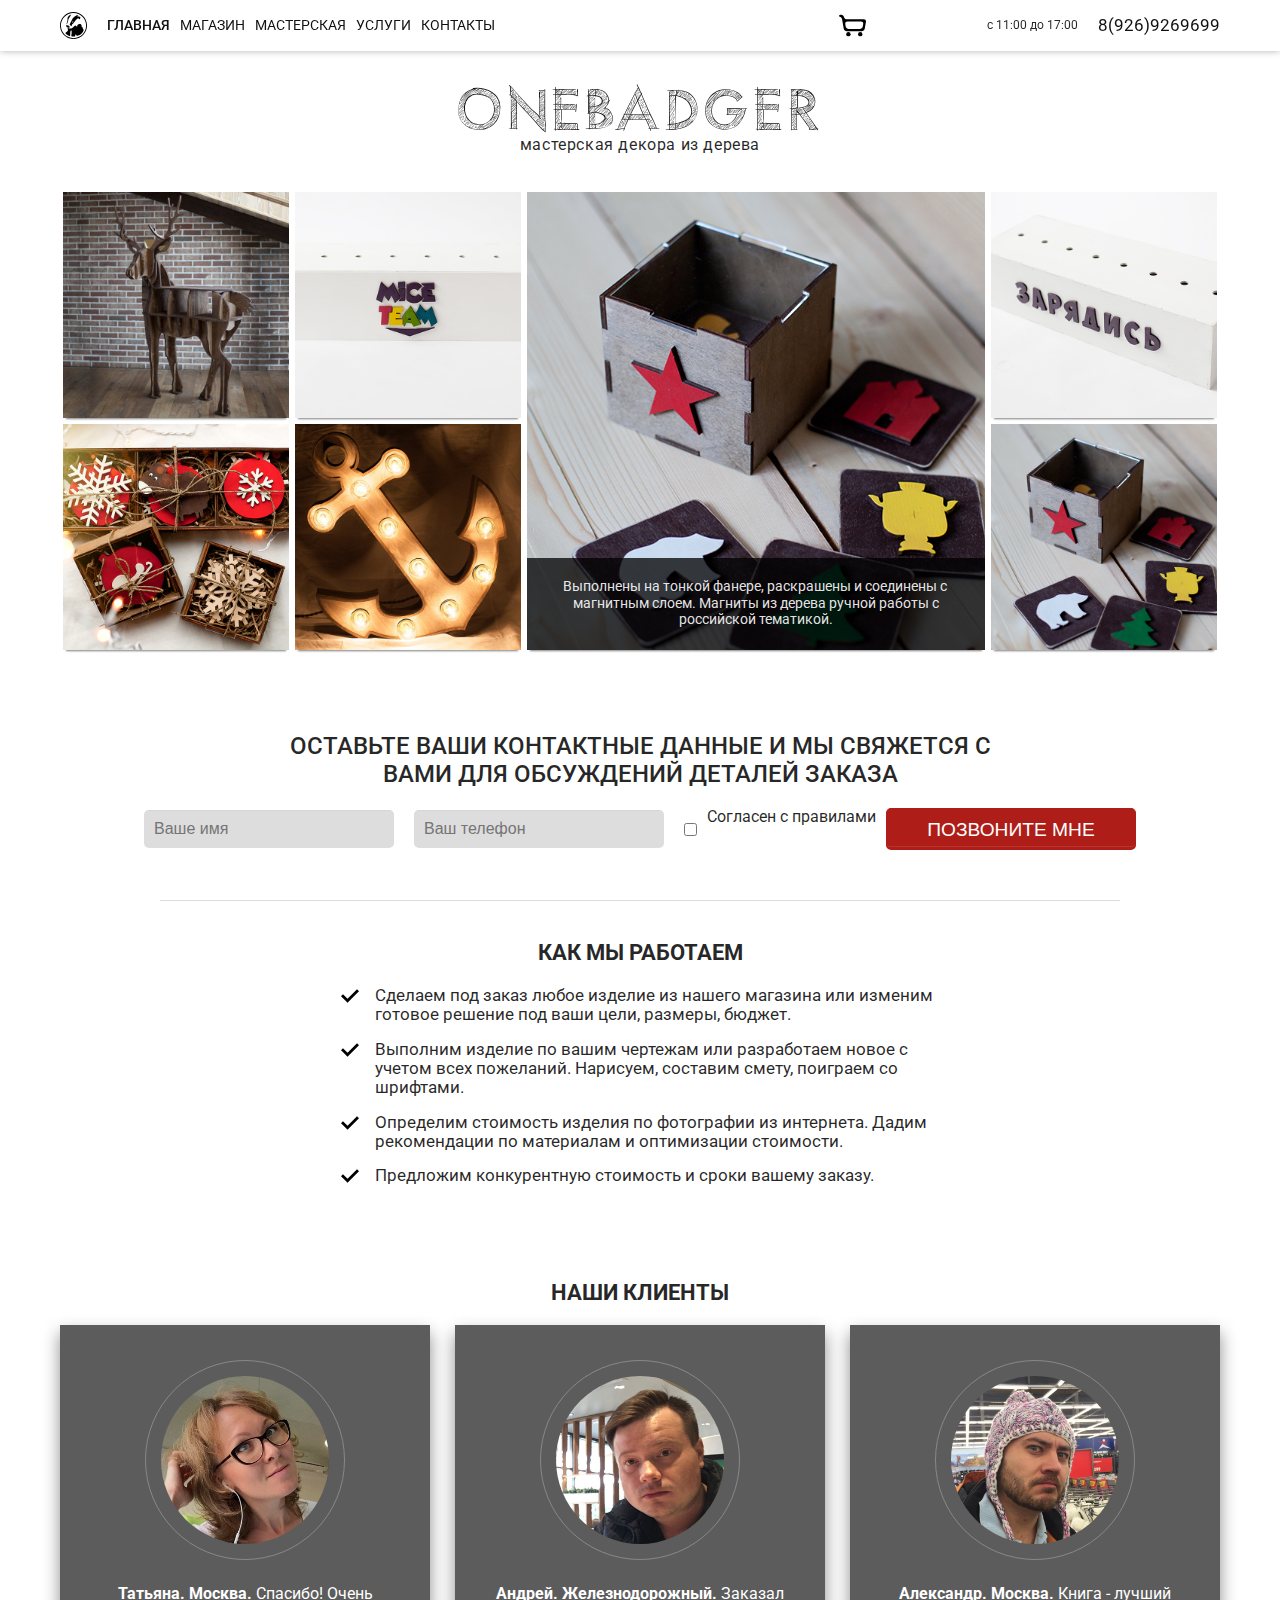
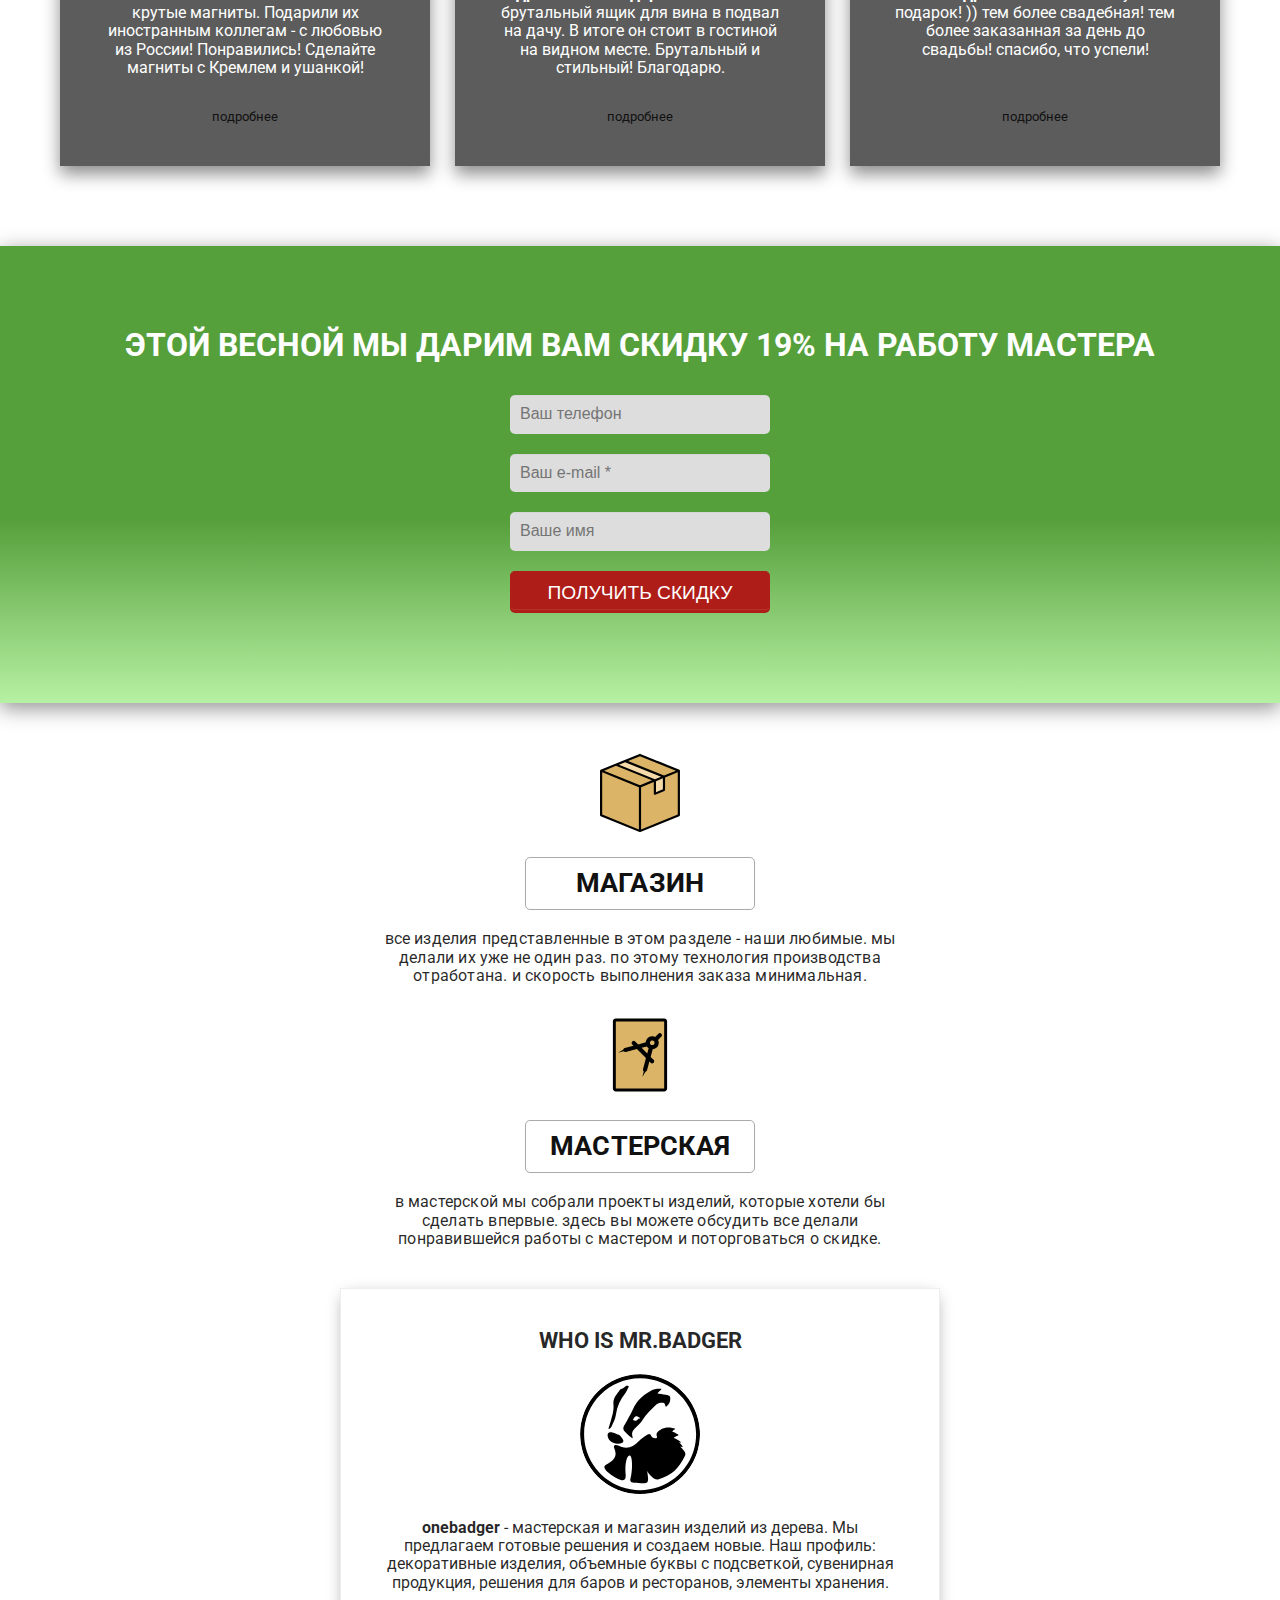
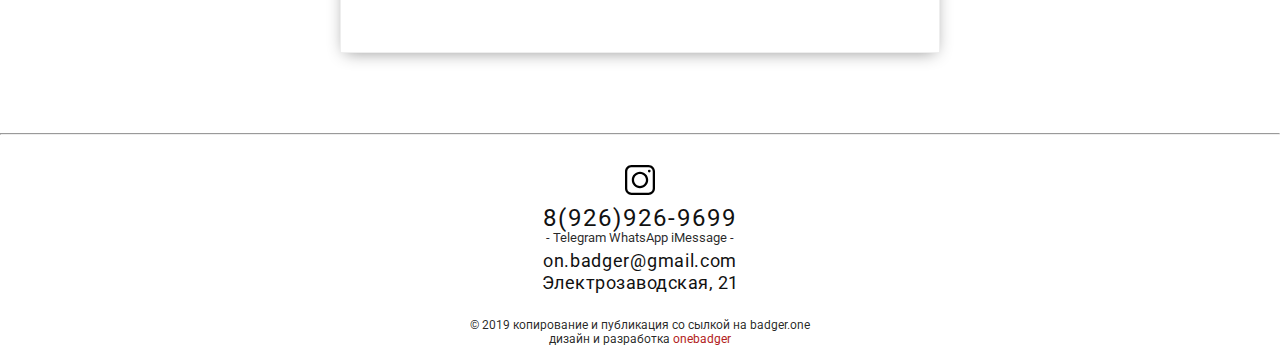
==== commit ee3318fd: "files update" ====
--- a/index.html
+++ b/index.html
@@ -4,7 +4,7 @@
 <head>
   <meta charset="utf-8">
   <meta name="viewport" content="width=device-width, initial-scale=1.0">
-  <meta name="robots" content="noindex,nofollow">
+  <meta name="robots" content="all">
   <title>Badger wood workshop</title>
   <link href="https://fonts.googleapis.com/css?family=Arimo:400,700|Arsenal:400,700|Fira+Sans:400,500,700|Istok+Web:400,700|Open+Sans+Condensed:300,700|Roboto+Condensed:400,700|Roboto:400,500,700|Ubuntu+Condensed|Ubuntu:400,500,700&amp;subset=cyrillic" rel="stylesheet">
   <link rel="stylesheet" type="text/css" href="css/normalize.css">
@@ -165,6 +165,8 @@
         <form class="form-call-me" action="/php/form1.php" method="post">
           <input type="text" name="user_name1" class="user-name1" placeholder="Ваше имя">
           <input type="tel" name="user_phone1" class="phone-mask" required placeholder="Ваш телефон"> <!-- pattern="[0-9]{10,11}" -->
+          
+          <input type="checkbox" id="policy"><label for="policy">Согласен с правилами</label>
           <button type="submit">ПОЗВОНИТЕ МНЕ</button>
         </form>
       </div>
